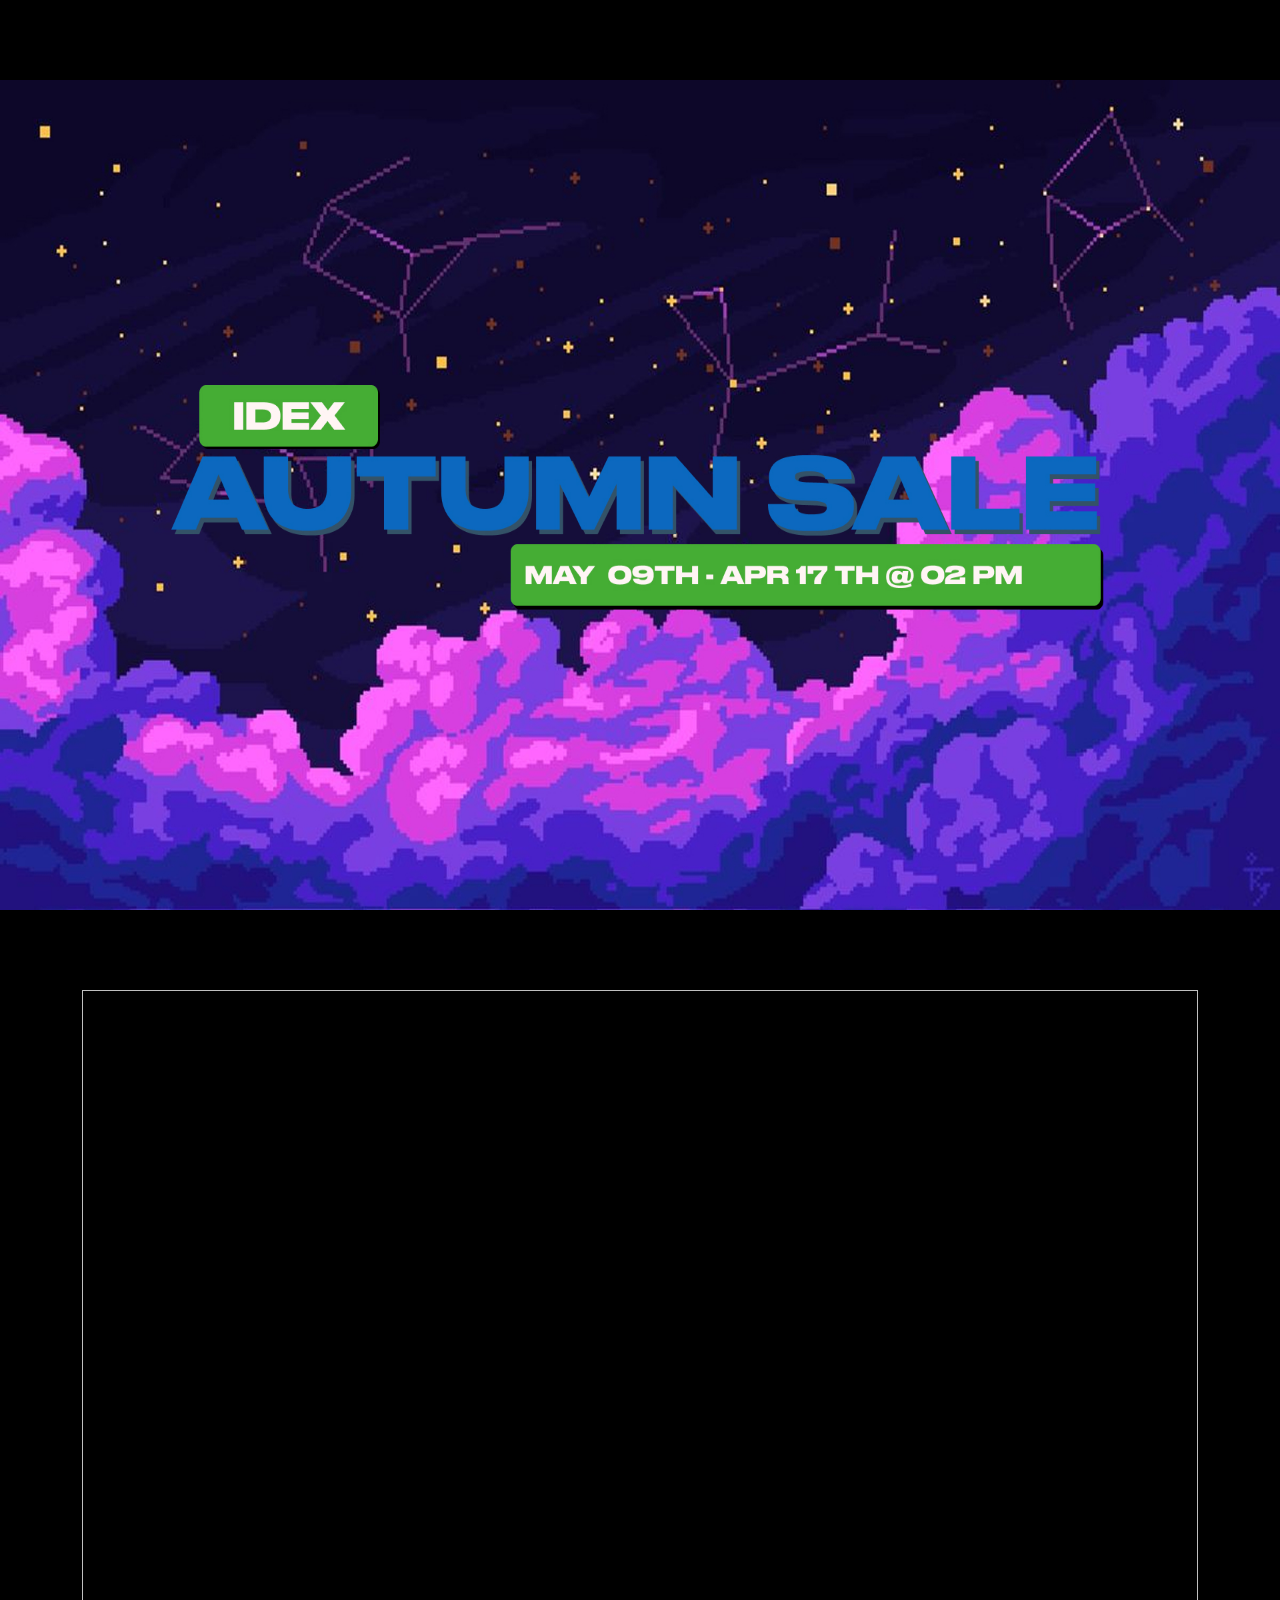
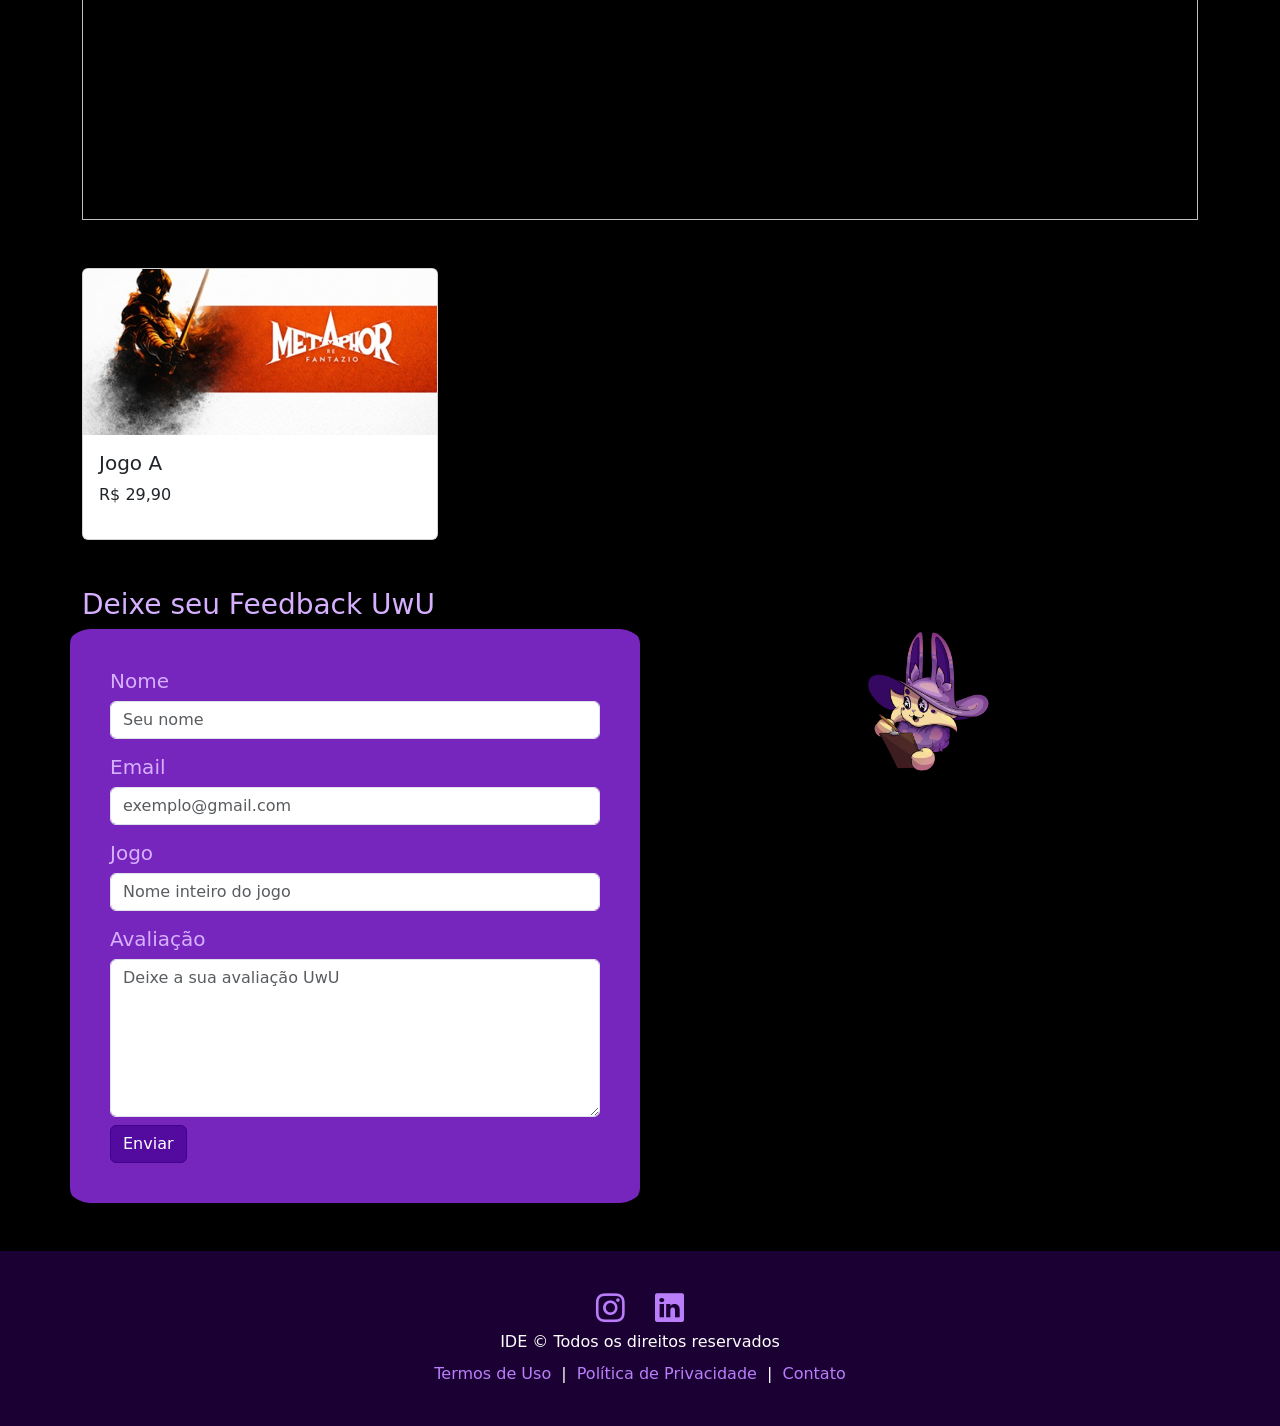
==== index.html @ d2bb7471 "Merge branch 'eduCarousel' into merge_sinistro" ====
<!DOCTYPE html>
<html lang="pt-br">
<head>
  <meta charset="UTF-8">
  <meta name="viewport" content="width=device-width, initial-scale=1">

  <title>IDEX - GRUPO 3 uWu</title>

  <!-- Bootstrap -->
  <link href="https://cdn.jsdelivr.net/npm/bootstrap@5.3.3/dist/css/bootstrap.min.css" rel="stylesheet">
  <link href="https://cdn.jsdelivr.net/npm/bootstrap-icons@1.11.3/font/bootstrap-icons.css" rel="stylesheet">


  <link rel="stylesheet" href="css/carousel.css">
  <link rel="stylesheet" href="css/neko.css">
  <link rel="stylesheet" href="css/footer.css">
  <link rel="stylesheet" href="css/form.css">
  <link rel="stylesheet" href="css/style.css">
  <link rel="stylesheet" href="css/navbar.css">
</head>

<body class="tema-roxo">

  <!-- ================= PROMO ================= -->
<section id="promo" class="text-center">
  <img id="promo-img" class="w-100">
</section>



<!-- ================= HEADER ================= -->
<div id="navbar"></div>

<!-- ================= PROMO ================= -->
<section id="promo" class="container mt-6">
  <div class="row align-items-center">
    <img id="promo-img" class="w-100">
  </div>
</section>

<!-- Edu: Eae povo que ta lendo o codigo, eu fiz essa parte do Carousel junto com o card que fica do ladinho OwO -->
 <!-- Pedo: Eae edu, mandei teu carousel pra outro componente, deus te abençoe -->
<!-- ================= CAROUSEL ================= -->
<div id="carousel-id"></div>

<!-- ================= LISTA DE JOGOS ================= -->
<section id="jogos" class="container mt-5">
  <div class="row" id="lista-jogos">

    <div class="col-md-4">
      <div class="card jogo-card">
        <img src="img/jogo1.jpg" class="card-img-top">
        <div class="card-body">
          <h5>Jogo A</h5>
          <p>R$ 29,90</p>
        </div>
      </div>
    </div>

  </div>
</section>



<section id="form" class="container mt-5">
  <div class="row align-items-center">
    
    <h3>Deixe seu Feedback UwU</h3>

    <!-- FORM -->
    <div class="col-md-6 form-bg">
      <form>
        <h5>Nome</h5>
        <input class="form-control mb-3" placeholder="Seu nome">
        <h5>Email</h5>
        <input class="form-control mb-3" placeholder="exemplo@gmail.com">
        <h5>Jogo</h5>
        <input class="form-control mb-3" placeholder="Nome inteiro do jogo">
        <h5>Avaliação</h5>
        <textarea class="form-control mb-2" rows="6" placeholder="Deixe a sua avaliação UwU"></textarea>
        <button type="button" class="btn btn-roxo">Enviar</button>
      </form>
    </div>

    <!-- ================= NEKO ================= -->
    <div class="col-md-6 text-center">
      <img src="img/neko.png" class="neko">
    </div>

  </div>
</section>


<!-- ================= Footer ================= -->
 
<footer class="footer mt-5">
  <div class="container text-center">

      <div class="social mt-3">
        <a href="https://www.instagram.com/ide_jr/" target="_blank">
          <i class="bi bi-instagram"></i>
        </a>

        <a href="https://www.linkedin.com/company/empresa-júnior-ide/" target="_blank">
          <i class="bi bi-linkedin"></i>
        </a>
  </div>


    <p class="mb-2">IDE © Todos os direitos reservados</p>
    
    <div class="links">
      <a href="#" data-bs-toggle="modal" data-bs-target="#modalTermos">Termos de Uso</a> |
      <a href="#" data-bs-toggle="modal" data-bs-target="#modalPrivacidade">Política de Privacidade</a> |
      <a href="#" data-bs-toggle="modal" data-bs-target="#modalContato">Contato</a>
    </div>
  </div>
</footer>


<!-- ================= Janela Termos de Uso ================= -->
<div class="modal fade" id="modalTermos" tabindex="-1">
  <div class="modal-dialog">
    <div class="modal-content">
      <div class="modal-header">
        <h5 class="modal-title">Termos de Uso</h5>
        <button type="button" class="btn-close" data-bs-dismiss="modal"></button>
      </div>
      <div class="modal-body">
         <p>Ao acessar e utilizar a plataforma IDEX, você concorda com os seguintes termos:</p>

         <ol>
            <li>Este site é um projeto acadêmico desenvolvido para o processo seletivo da empresa júnior IDE.</li>
            <li>Todo o conteúdo exibido é fictício e utilizado apenas para fins de demonstração.</li>
            <li>Nenhuma transação financeira real é realizada através desta plataforma.</li>
            <li>As imagens e marcas de jogos pertencem aos seus respectivos proprietários.</li>
            <li>O uso do site implica na aceitação integral destes termos.</li>
          </ol>
      </div>
    </div>
  </div>
</div>


<!-- ================= Janela Política de Privacidade ================= -->
<div class="modal fade" id="modalPrivacidade" tabindex="-1">
  <div class="modal-dialog">
    <div class="modal-content">
      <div class="modal-header">
        <h5 class="modal-title">Política de Privacidade</h5>
        <button type="button" class="btn-close" data-bs-dismiss="modal"></button>
      </div>
      <div class="modal-body">
        <p>A sua privacidade é importante para nós. Veja como tratamos seus dados:</p>

        <ul>
          <li><strong>Coleta de Dados:</strong> Nenhum dado pessoal é coletado ou armazenado por esta plataforma.</li>
          <li><strong>Terceiros:</strong> Não compartilhamos nenhuma informação com terceiros.</li>
        </ul>
        <p>Este site é apenas uma demonstração acadêmica sem funcionalidades reais de coleta de dados.</p>
      </div>
    </div>
  </div>
</div>


<!-- ================= Janela Contato ================= -->
<div class="modal fade" id="modalContato" tabindex="-1">
  <div class="modal-dialog">
    <div class="modal-content">
      <div class="modal-header">
        <h5 class="modal-title">Contato</h5>
        <button type="button" class="btn-close" data-bs-dismiss="modal"></button>
      </div>
      <div class="modal-body">
        <p>Precisa de ajuda? Entre em contato conosco:</p>

        <ul>
          <li><strong>E-mail:</strong> contato@idejr.com.br</li>
          <li><strong>Instagram:</strong> <a href="https://www.instagram.com/ide_jr/" target="_blank">@ide_jr</a></li>
          <li><strong>Linktree:</strong> <a href="https://linktr.ee/idejr" target="_blank">linktr.ee/idejr</a></li>
        </ul>

        <small>Este é um projeto do processo seletivo. Para dúvidas reais sobre a IDE, entre em contato pelas redes sociais acima.</small>
      </div>
    </div>
  </div>
</div>


<!-- Bootstrap JS -->
<script src="https://cdn.jsdelivr.net/npm/bootstrap@5.3.3/dist/js/bootstrap.bundle.min.js"></script>

<script src="js/carousel.js"></script>
<script src="js/navbar.js"></script>
<script src="js/script.js"></script>

</body>
</html>
---- css/carousel.css ----
/*Carousel*/
#carouselExample {
  width: 100%;
  max-width: 1200px;
  margin: auto;
  position: relative;
}

.carousel-item img {
  width: 100%;
  height: auto;
  min-height: 250px;
  max-height: 60vh;
  object-fit: contain;
}

.carousel-indicators [data-bs-target] {
  background-color: white;
  opacity: 1;
}

.carousel-indicators .active {
  background-color: purple;
}

.carousel-indicators {
  position: static;
  margin-top: 15px;
}


/*Card à direita*/

.info-jogo {

  background-image: url("../img/carousel/cardCarousel.png");
  background-size: cover;
  background-position: center;
  background-repeat: no-repeat;

  position: relative;

  height: 100%;
  display: flex;
  flex-direction: column;

  border-radius: 10px;
}

.row.align-items-center {
  align-items: stretch !important;
}

.row {
  align-items: stretch;
}

.preco-original {
  color: white;
  font-weight: bold;

  margin-top: 0;
}

.preco-final {
  color: black; 
  font-weight: bold;

  margin-bottom: 5px;
  margin-top: auto;
}

/* Quadrado do desconto*/
.desconto-badge {
  position: absolute;
  top: 30px;
  right: 0;

  transform: translate(30%, -50%); /* joga metade pra fora */

  background-image: url("../img/carousel/desconto.png");
  background-size: contain;
  background-position: center;
  background-repeat: no-repeat;

  width: clamp(80px, 12vw, 150px);
  height: auto;

  aspect-ratio: 2 / 1; /* ou ajuste conforme sua imagem */

  display: flex;
  align-items: center;
  justify-content: center;

  font-weight: bold;
  color: white;

}

.desconto-badge::after {
  content: "OFF";
  margin-left: 5px;
  font-size: 0.8em;
}   


/* Quadrados com as categorias no card */
.categoria-item {
  background-image: url("../img/carousel/categoriaCarousel.png");
  background-size: contain;
  background-position: center;
  background-repeat: no-repeat;
  
  width: clamp(120px, 10vw, 180px);
  
  color: black;
  font-weight: bold;
  font-size: clamp(0.7rem, 1vw, 1rem);

  min-height: 45px;

  padding: 10px 15px;
  border-radius: 10px;

  text-align: center;

}

#categorias {
  margin-top: auto;
  display: flex;
  flex-direction: column;
  gap: 2px; /* espaçamento vertical REAL */
}
---- css/neko.css ----
.neko {
  width: 500px;
  transition: filter 0.3s ease;

}

.neko:hover {
  filter: 
    drop-shadow(0 0 10px rgba(186, 126, 250, 0.9))
    drop-shadow(0 0 20px rgba(186, 126, 250, 0.7))
    drop-shadow(0 0 35px rgba(138, 43, 226, 0.5));
}
---- css/footer.css ----
/* ================= FOOTER ================= */
.footer {
  background-color: #1a0033; /* roxo escuro */
  color: #fff;
  padding: 20px 0 40px;
}

.footer a {
  color: rgb(186, 126, 250);
  text-decoration: none;
  margin: 0 5px;
}

.footer a:hover {
  text-decoration: underline;
  color: #fff;
}


.footer .social a {
  color: rgb(186, 126, 250);
  font-size: 1.8rem;
  margin: 0 10px;
  transition: all 0.3s ease;

  text-decoration: none;
}

.footer .social a:hover {
  color: #fff;
  transform: scale(1.2);
  text-shadow: 0 0 10px rgba(186, 126, 250, 0.8);

}


/* ================= FOOTER ================= */

.modal-content {
  background-color: #9523ff; /* roxo escuro */
  color: #fff;
  border-radius: 15px;
}
---- css/form.css ----
/* Botao do forms */
.btn-roxo {
  background-color: rgb(82, 11, 158);
  border-color: rgb(67, 0, 138);
  color: #fff;
}

.btn-roxo:hover {
  background-color: rgb(70, 21, 126);
  border-color: rgb(70, 21, 126);
}
/* Botao do forms */


.form-bg {
  background-image: url("../img/forms.png");
  background-size: cover;        /* cobre toda a área */
  background-position: center;   /* centraliza */
  background-repeat: no-repeat;

  padding: 40px; /* espaço interno pra não colar */
  border-radius: 15px; /* opcional, fica bonito */
}
---- css/style.css ----
body.tema-roxo {
  background-color: #000000;
  color:  rgb(214, 176, 255);
}

body.tema-preto {
  background-color: rgb(83, 23, 148);
  color: #000000;
}

/* Hover nos jogos */
.jogo-card {
  transition: transform 0.3s;
}

.jogo-card:hover {
  transform: scale(1.05);
}

/* Neko */
.neko {
  width: 150px;
  transition: all 0.3s;
}

.neko:hover {
  transform: scale(1.3);
  filter: brightness(1.2);
}
.logo {
  height: 120px; /* maior que a navbar */
  width: auto;
}

.nav-img {
  height: 40px;
  cursor: pointer;
  transition: transform 0.2s;
}

.nav-img:hover {
  transform: scale(1.1);
}

.navbar-nav .nav-item {
  margin: 0 15px;
}

section {
  margin-top: 80px;
}

.navbar {
  height: 80px;
  overflow: hidden;
}

.navbar-nav .nav-link {
  transition: all 0.2s ease;
  font-size: 1.3rem;
  font-weight: 500;
}

.navbar-nav .nav-link:hover {
  color: rgb(186, 126, 250) !important; 
  text-decoration: underline;
}

#promo-img {
  height: clamp(400px, 100vh, 830px);
}
---- css/navbar.css ----
/* Navbar */
.logo {
  width: auto;
  transition: transform 0.2s;
}
.logo-container {
  position: relative;
  display: inline-block;
  overflow: visible;
}

.logo_01 {
  height: clamp(0px, 14vw, 107px);
  position: absolute;
  top: 0px;
  left: 0px;
}

.logo_02 {
  height: clamp(0px, 14vw, 107px);
  display: block;
  position: relative;
  top:-5px;
  left:70px;
  width: 100%;
  transition: transform 0.6s ease;
}
.logo_02.girando {
  transform: rotate(360deg);
  display: block;
}

.logo:hover {
  transform: scale(1.1) rotate(4deg);
}

.profile-container {
  position: relative;
  display: inline-block;
}

.moldura {
  display: block;
  width: 110px;
}

.prof-picture {
  position: absolute;
  top: 50%;
  left: 50%;
  transform: translate(-50%, -50%);
  width: 100px;
}

.nav-icon {
  height: 40px;
  cursor: pointer;
  transition: transform 0.2s;
}

.nav-icon:hover {
  transform: scale(1.25);
}

body.tema-roxo #botao-tema {
  transform: rotate(120deg);
}

#botao-carrinho:hover {
  filter: brightness(0) saturate(100%) invert(40%) sepia(90%) saturate(700%) hue-rotate(180deg);
}
#botao-favoritos:hover {
  filter: brightness(100) saturate(100%) invert(40%) sepia(60%) saturate(700%) hue-rotate(-30deg);
}
#botao-tema{
  height: 40px;
  cursor: pointer;
  transition: transform 0.2s;
}
#botao-tema:hover {
  filter: brightness(0) saturate(100%) invert(85%) sepia(60%) saturate(500%) hue-rotate(10deg);
}



section {
  margin-top: 80px;
}

.navbar {
  height: clamp(100px, 15vw, 140px);
  overflow: hidden;
}
.navbar-nav{
  justify-content: space-around;
  width: 40%;
}

.navbar-nav .nav-item {
  margin: 5px;
}

.navbar-darkTheme {
  background-color: #171a21;
}

.navbar-nav .nav-link {
  transition: all 0.2s ease;
  font-size: 1.2rem;
  line-height: 1.5;
  font-weight: 550;
  color: aliceblue;
}

.navbar-nav .nav-link {
  position: relative;
  color: white;
  transition: color 0.3s ease;
}

/* Isso aqui ficou fera, viu*/

/* criando uma barra roxa de width 0 embaixo do txt */
.navbar-nav .nav-link::after {
  content: "";
  position: absolute;
  left: 0px;
  bottom: -4px;
  width: 0%;
  height: 2px;
  background: rgb(119,38,189);
  transition: width 0.3s ease;
}
/* expandindo a barra pra 100% tamanho do texto */
.navbar-nav .nav-link:hover::after {
  width: 100%;
}

.navbar-nav .nav-link:hover {
  color: rgb(119,38,189);
}
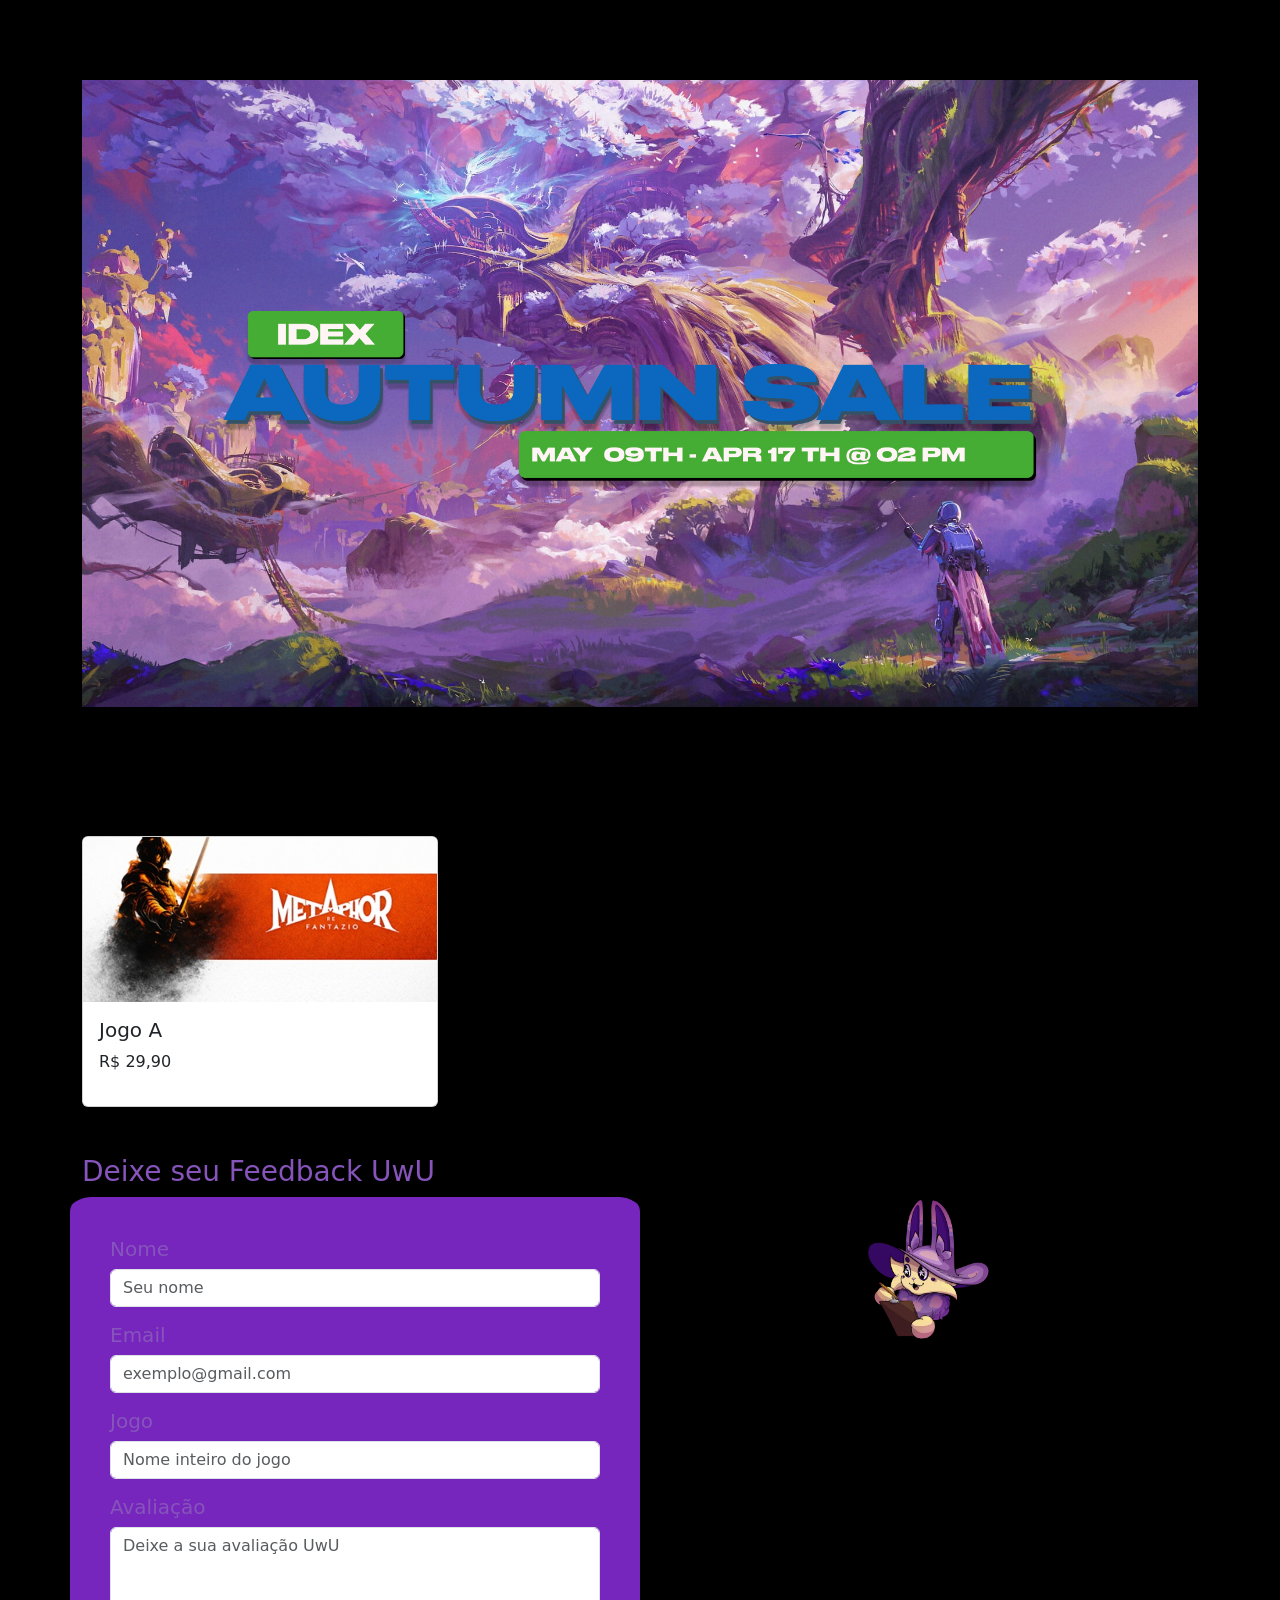
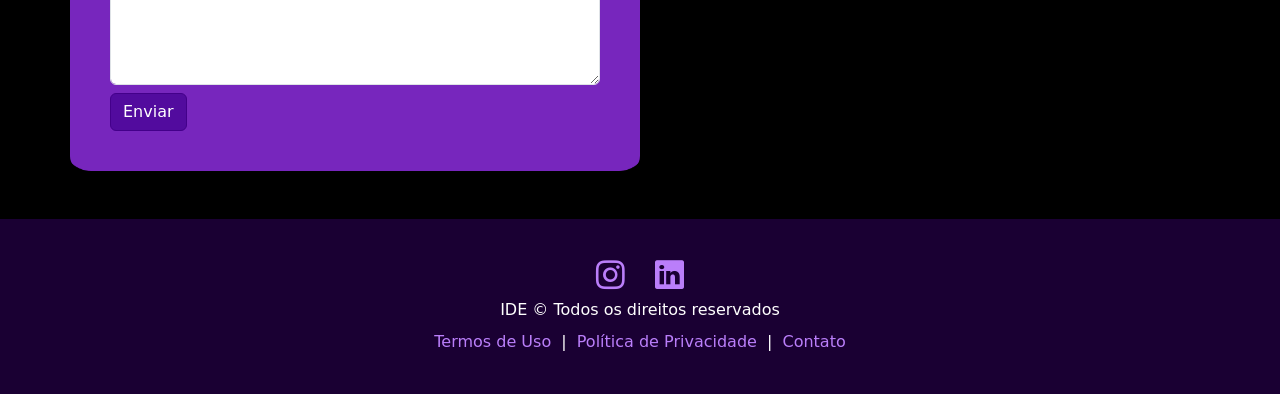
==== commit 3037e6c2: "Update index.html" ====
--- a/index.html
+++ b/index.html
@@ -21,9 +21,11 @@
 
 <body class="tema-roxo">
 
-  <!-- ================= PROMO ================= -->
-<section id="promo" class="text-center">
-  <img id="promo-img" class="w-100">
+<!-- ================= PROMO ================= -->
+<section id="promo" class="container mt-6">
+  <div class="row align-items-center">
+    <img id="promo-img" class="w-100">
+  </div>
 </section>
 
 
--- a/css/style.css
+++ b/css/style.css
@@ -1,6 +1,6 @@
 body.tema-roxo {
   background-color: #000000;
-  color:  rgb(214, 176, 255);
+  color:  rgb(134, 84, 187);
 }
 
 body.tema-preto {
@@ -26,46 +26,4 @@
 .neko:hover {
   transform: scale(1.3);
   filter: brightness(1.2);
-}
-.logo {
-  height: 120px; /* maior que a navbar */
-  width: auto;
-}
-
-.nav-img {
-  height: 40px;
-  cursor: pointer;
-  transition: transform 0.2s;
-}
-
-.nav-img:hover {
-  transform: scale(1.1);
-}
-
-.navbar-nav .nav-item {
-  margin: 0 15px;
-}
-
-section {
-  margin-top: 80px;
-}
-
-.navbar {
-  height: 80px;
-  overflow: hidden;
-}
-
-.navbar-nav .nav-link {
-  transition: all 0.2s ease;
-  font-size: 1.3rem;
-  font-weight: 500;
-}
-
-.navbar-nav .nav-link:hover {
-  color: rgb(186, 126, 250) !important; 
-  text-decoration: underline;
-}
-
-#promo-img {
-  height: clamp(400px, 100vh, 830px);
 }
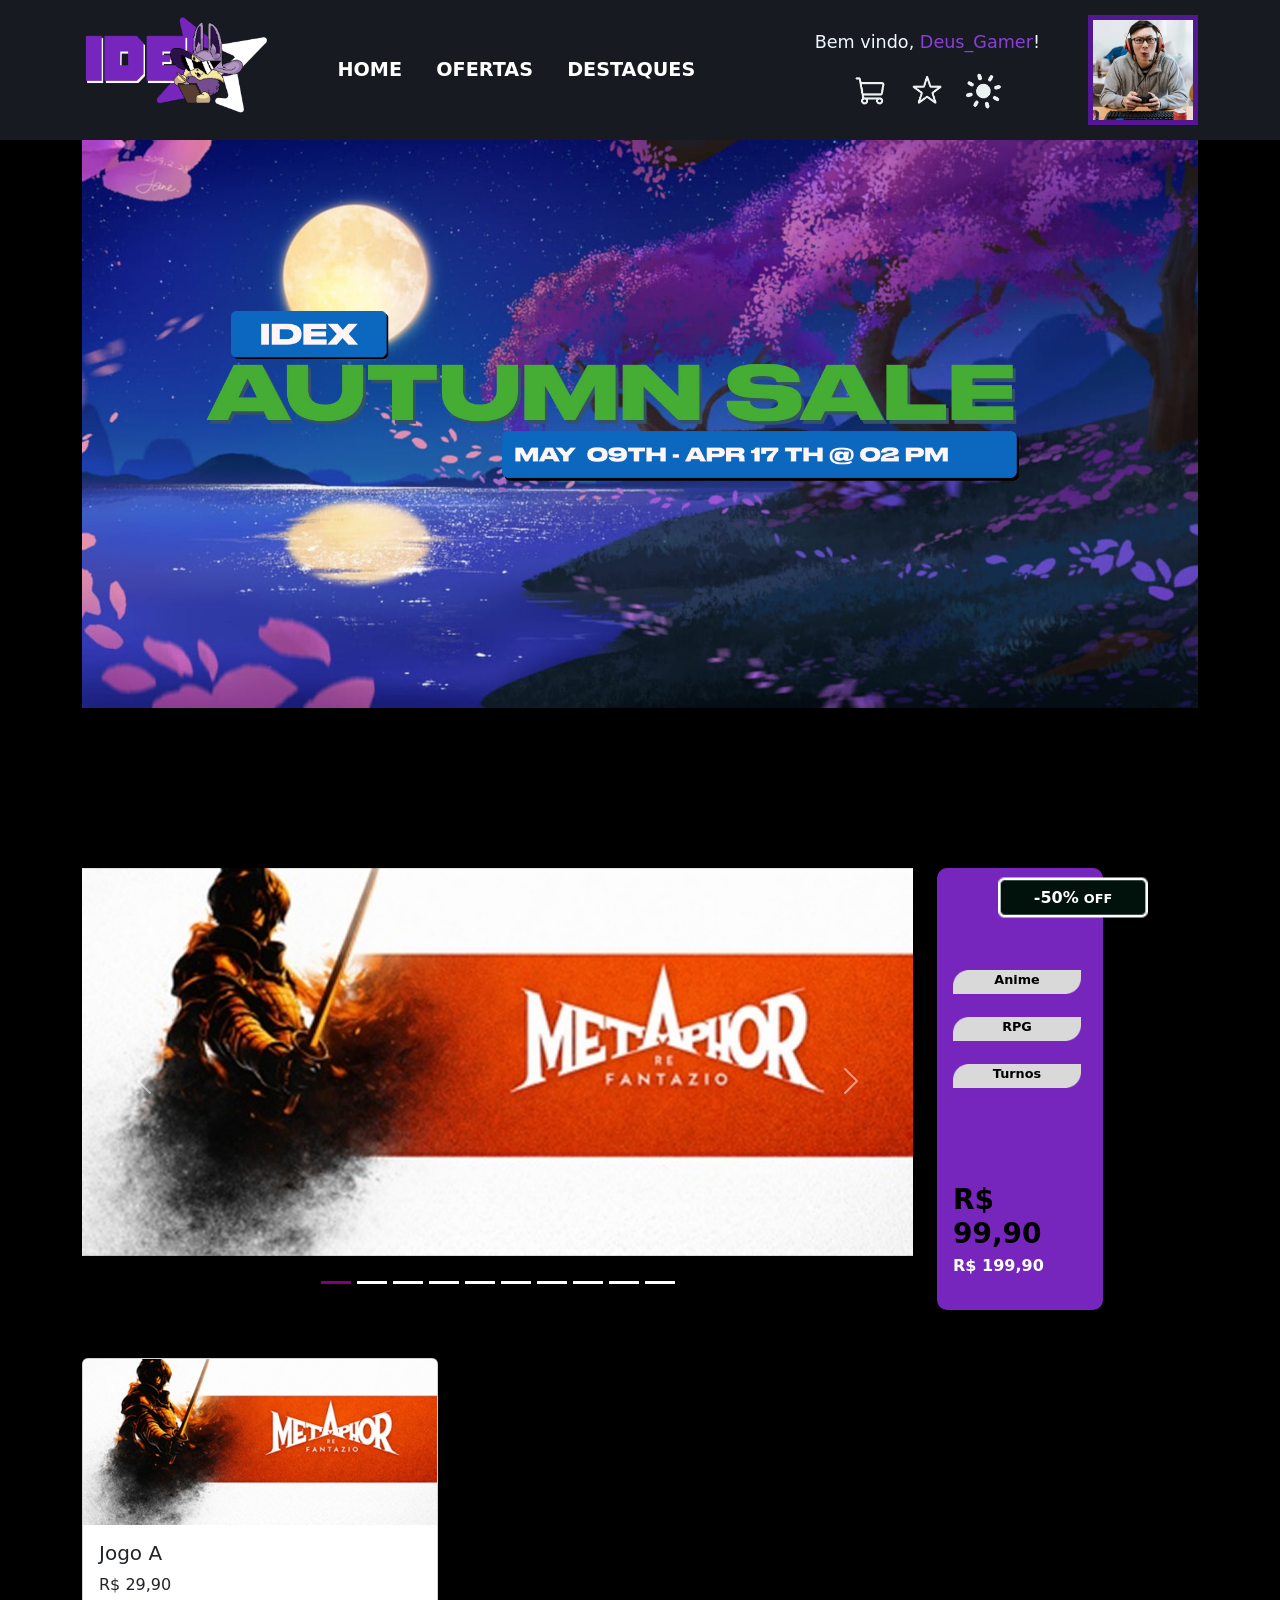
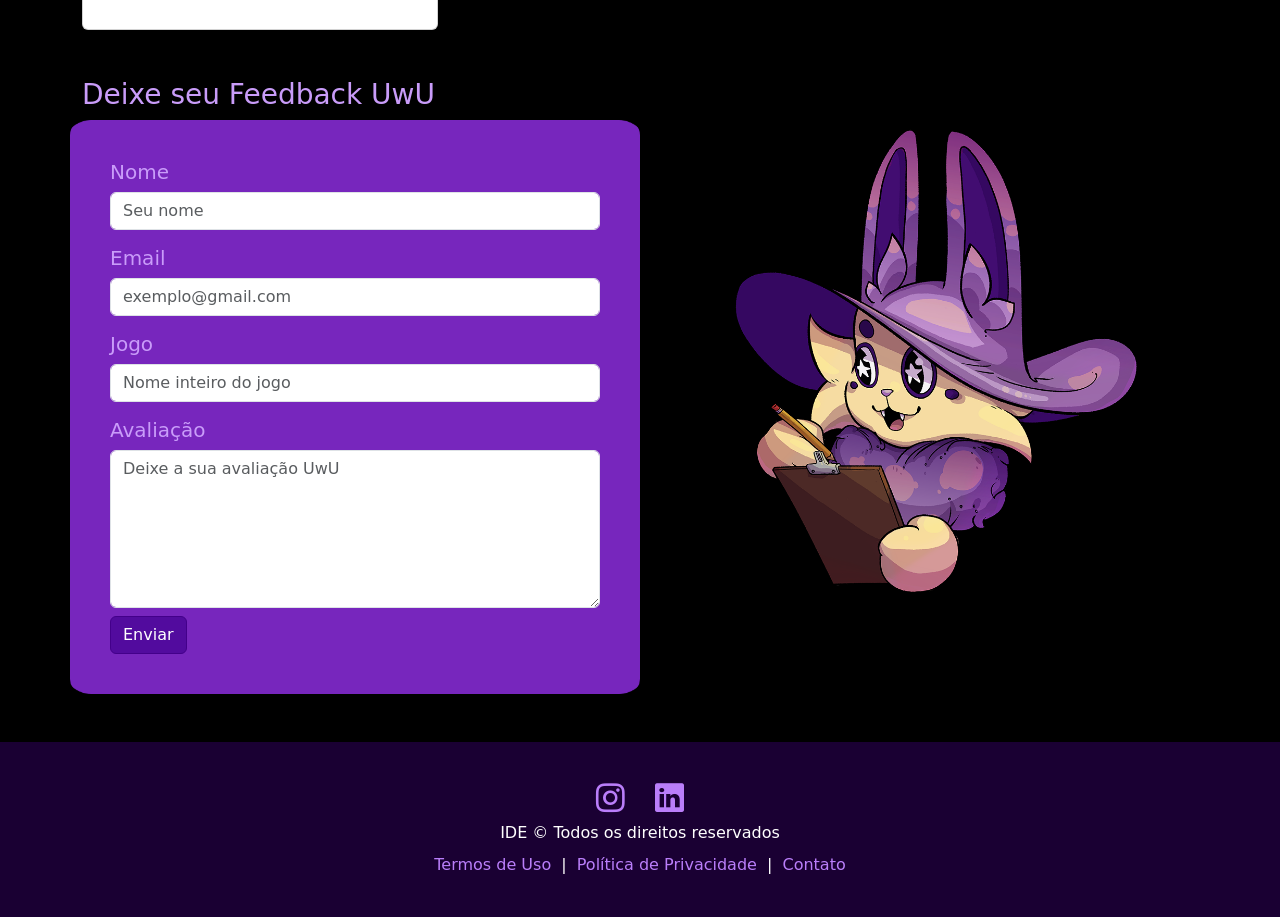
==== commit aaf70216: "Modularizations" ====
--- a/index.html
+++ b/index.html
@@ -27,7 +27,6 @@
     <img id="promo-img" class="w-100">
   </div>
 </section>
-
 
 
 <!-- ================= HEADER ================= -->
@@ -63,131 +62,16 @@
 </section>
 
 
-
-<section id="form" class="container mt-5">
-  <div class="row align-items-center">
-    
-    <h3>Deixe seu Feedback UwU</h3>
-
-    <!-- FORM -->
-    <div class="col-md-6 form-bg">
-      <form>
-        <h5>Nome</h5>
-        <input class="form-control mb-3" placeholder="Seu nome">
-        <h5>Email</h5>
-        <input class="form-control mb-3" placeholder="exemplo@gmail.com">
-        <h5>Jogo</h5>
-        <input class="form-control mb-3" placeholder="Nome inteiro do jogo">
-        <h5>Avaliação</h5>
-        <textarea class="form-control mb-2" rows="6" placeholder="Deixe a sua avaliação UwU"></textarea>
-        <button type="button" class="btn btn-roxo">Enviar</button>
-      </form>
-    </div>
-
-    <!-- ================= NEKO ================= -->
-    <div class="col-md-6 text-center">
-      <img src="img/neko.png" class="neko">
-    </div>
-
-  </div>
-</section>
+<!-- ================= Form ================= -->
+<div id="form-id"></div>
 
 
 <!-- ================= Footer ================= -->
- 
-<footer class="footer mt-5">
-  <div class="container text-center">
-
-      <div class="social mt-3">
-        <a href="https://www.instagram.com/ide_jr/" target="_blank">
-          <i class="bi bi-instagram"></i>
-        </a>
-
-        <a href="https://www.linkedin.com/company/empresa-júnior-ide/" target="_blank">
-          <i class="bi bi-linkedin"></i>
-        </a>
-  </div>
+ <div id="footer-id"></div>
 
 
-    <p class="mb-2">IDE © Todos os direitos reservados</p>
-    
-    <div class="links">
-      <a href="#" data-bs-toggle="modal" data-bs-target="#modalTermos">Termos de Uso</a> |
-      <a href="#" data-bs-toggle="modal" data-bs-target="#modalPrivacidade">Política de Privacidade</a> |
-      <a href="#" data-bs-toggle="modal" data-bs-target="#modalContato">Contato</a>
-    </div>
-  </div>
-</footer>
-
-
-<!-- ================= Janela Termos de Uso ================= -->
-<div class="modal fade" id="modalTermos" tabindex="-1">
-  <div class="modal-dialog">
-    <div class="modal-content">
-      <div class="modal-header">
-        <h5 class="modal-title">Termos de Uso</h5>
-        <button type="button" class="btn-close" data-bs-dismiss="modal"></button>
-      </div>
-      <div class="modal-body">
-         <p>Ao acessar e utilizar a plataforma IDEX, você concorda com os seguintes termos:</p>
-
-         <ol>
-            <li>Este site é um projeto acadêmico desenvolvido para o processo seletivo da empresa júnior IDE.</li>
-            <li>Todo o conteúdo exibido é fictício e utilizado apenas para fins de demonstração.</li>
-            <li>Nenhuma transação financeira real é realizada através desta plataforma.</li>
-            <li>As imagens e marcas de jogos pertencem aos seus respectivos proprietários.</li>
-            <li>O uso do site implica na aceitação integral destes termos.</li>
-          </ol>
-      </div>
-    </div>
-  </div>
-</div>
-
-
-<!-- ================= Janela Política de Privacidade ================= -->
-<div class="modal fade" id="modalPrivacidade" tabindex="-1">
-  <div class="modal-dialog">
-    <div class="modal-content">
-      <div class="modal-header">
-        <h5 class="modal-title">Política de Privacidade</h5>
-        <button type="button" class="btn-close" data-bs-dismiss="modal"></button>
-      </div>
-      <div class="modal-body">
-        <p>A sua privacidade é importante para nós. Veja como tratamos seus dados:</p>
-
-        <ul>
-          <li><strong>Coleta de Dados:</strong> Nenhum dado pessoal é coletado ou armazenado por esta plataforma.</li>
-          <li><strong>Terceiros:</strong> Não compartilhamos nenhuma informação com terceiros.</li>
-        </ul>
-        <p>Este site é apenas uma demonstração acadêmica sem funcionalidades reais de coleta de dados.</p>
-      </div>
-    </div>
-  </div>
-</div>
-
-
-<!-- ================= Janela Contato ================= -->
-<div class="modal fade" id="modalContato" tabindex="-1">
-  <div class="modal-dialog">
-    <div class="modal-content">
-      <div class="modal-header">
-        <h5 class="modal-title">Contato</h5>
-        <button type="button" class="btn-close" data-bs-dismiss="modal"></button>
-      </div>
-      <div class="modal-body">
-        <p>Precisa de ajuda? Entre em contato conosco:</p>
-
-        <ul>
-          <li><strong>E-mail:</strong> contato@idejr.com.br</li>
-          <li><strong>Instagram:</strong> <a href="https://www.instagram.com/ide_jr/" target="_blank">@ide_jr</a></li>
-          <li><strong>Linktree:</strong> <a href="https://linktr.ee/idejr" target="_blank">linktr.ee/idejr</a></li>
-        </ul>
-
-        <small>Este é um projeto do processo seletivo. Para dúvidas reais sobre a IDE, entre em contato pelas redes sociais acima.</small>
-      </div>
-    </div>
-  </div>
-</div>
+ <!-- ================= Janelas ================= -->
+ <div id="janelas-id"></div>
 
 
 <!-- Bootstrap JS -->
--- a/css/style.css
+++ b/css/style.css
@@ -1,11 +1,11 @@
 body.tema-roxo {
   background-color: #000000;
-  color:  rgb(134, 84, 187);
+  color:  rgb(201, 156, 249);
 }
 
 body.tema-preto {
   background-color: rgb(83, 23, 148);
-  color: #000000;
+  color: antiquewhite;
 }
 
 /* Hover nos jogos */
@@ -15,15 +15,4 @@
 
 .jogo-card:hover {
   transform: scale(1.05);
-}
-
-/* Neko */
-.neko {
-  width: 150px;
-  transition: all 0.3s;
-}
-
-.neko:hover {
-  transform: scale(1.3);
-  filter: brightness(1.2);
 }
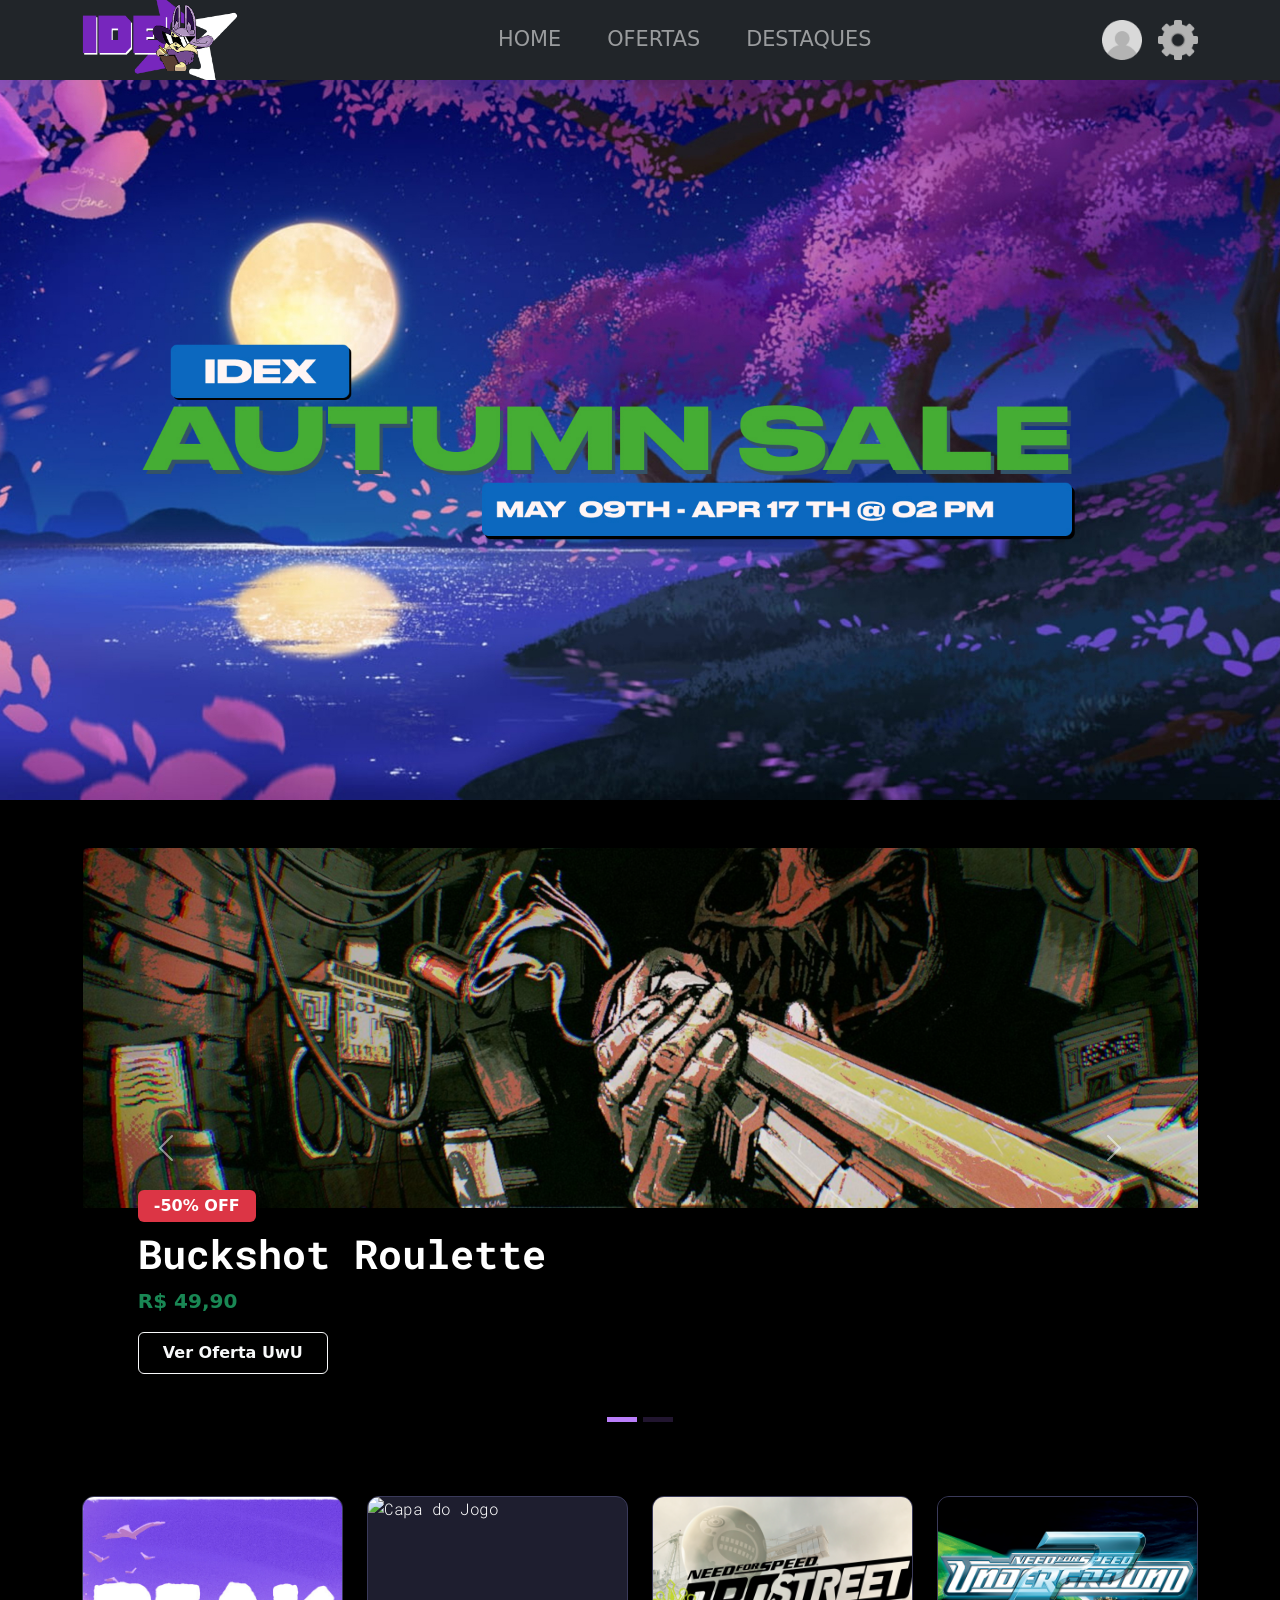
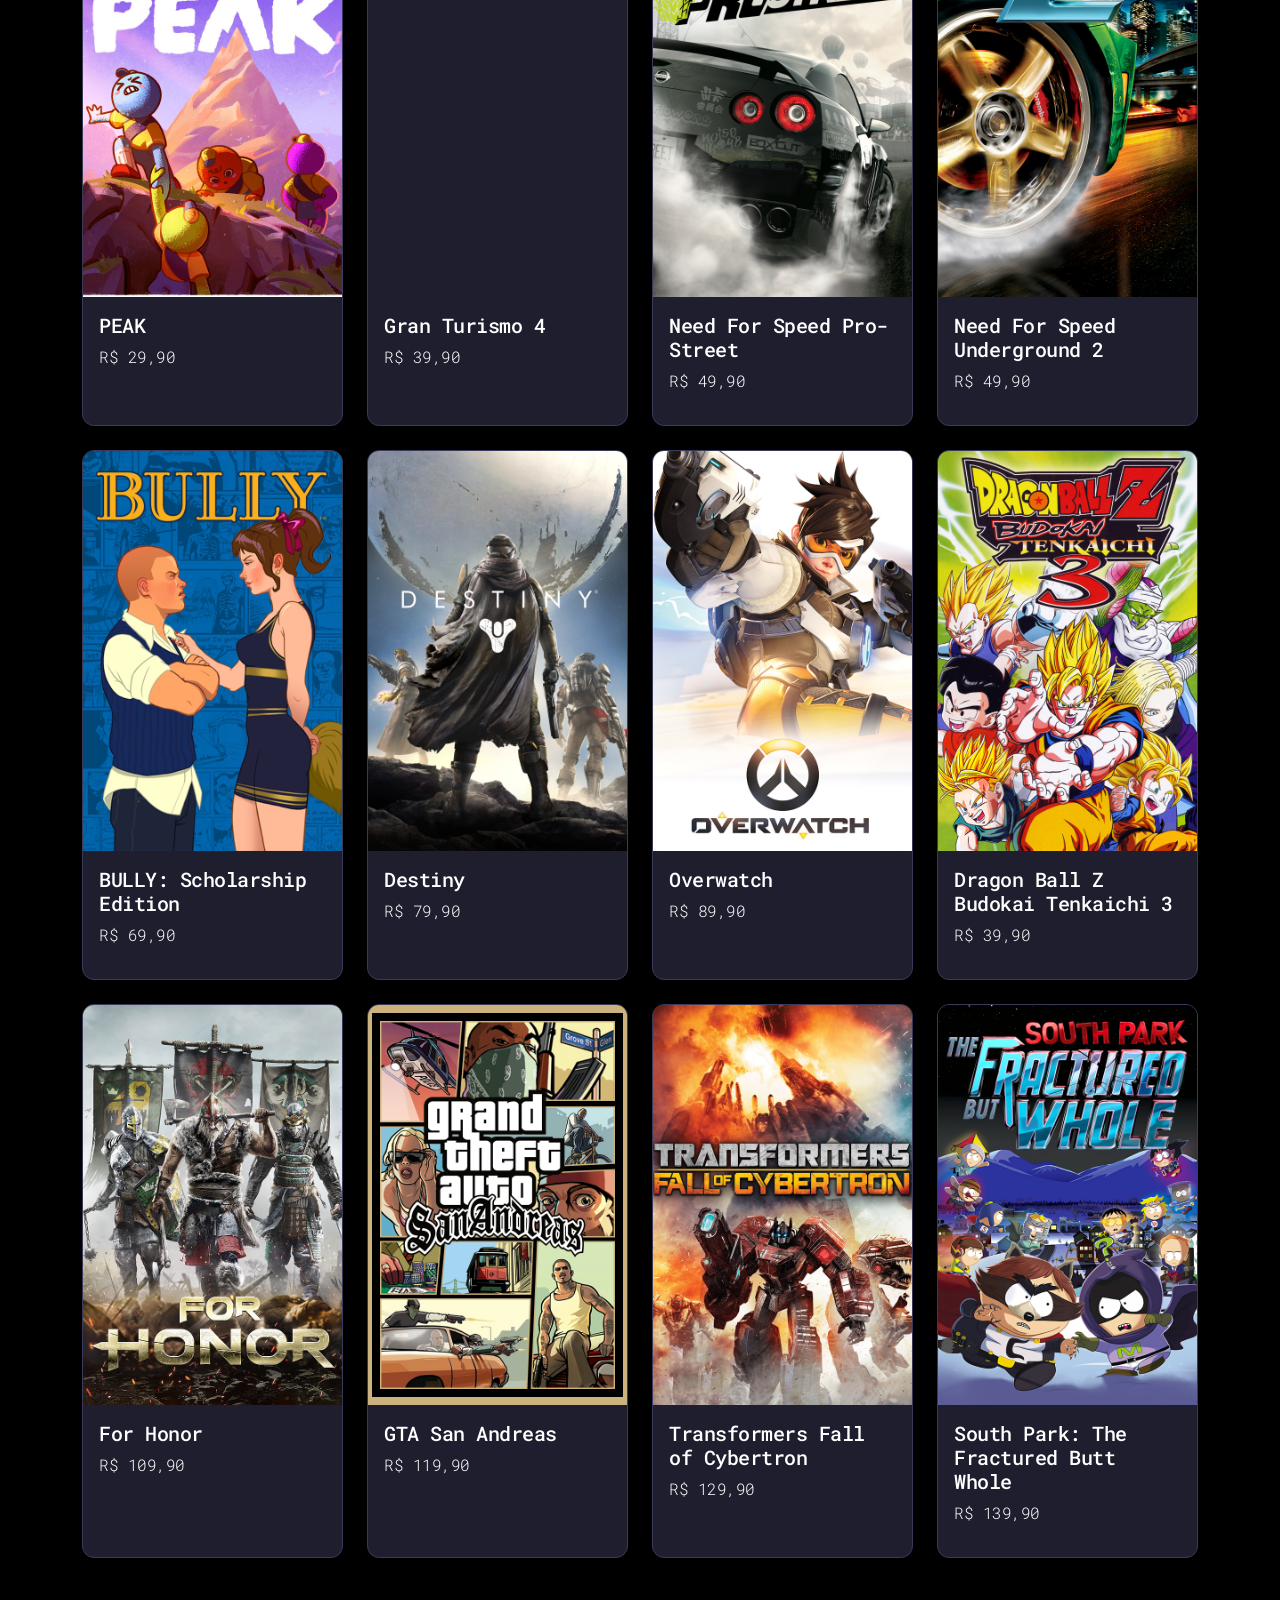
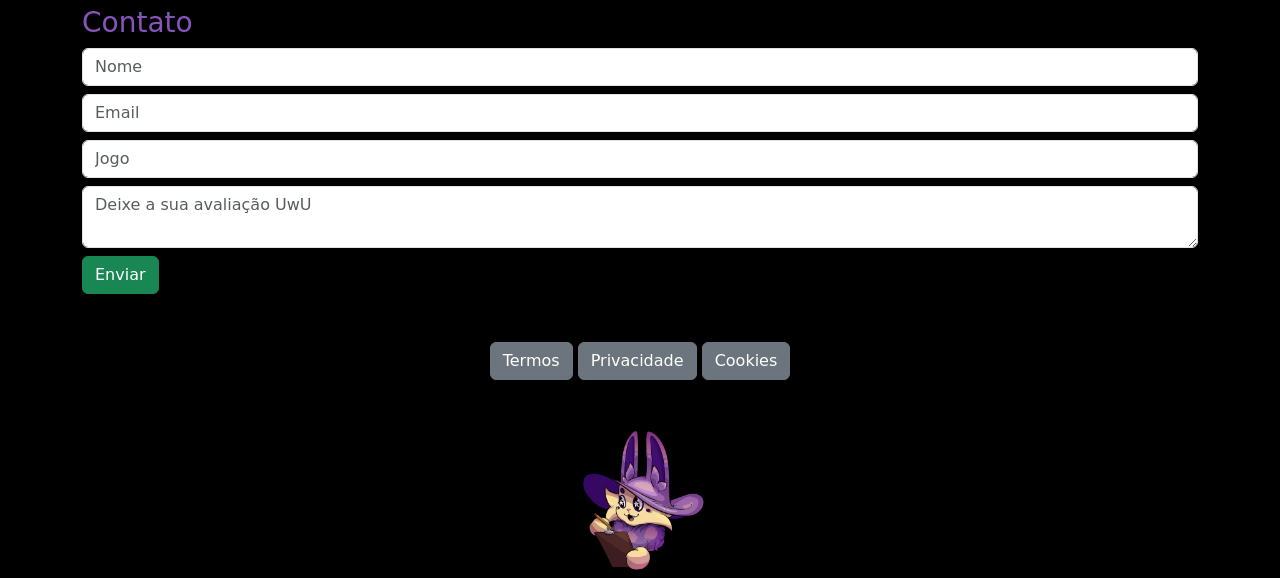
==== commit deba038f: "Mudança no Grid e Carrossel Agora vai? Mudança no GRID e Carrossel" ====
--- a/index.html
+++ b/index.html
@@ -4,81 +4,280 @@
   <meta charset="UTF-8">
   <meta name="viewport" content="width=device-width, initial-scale=1">
 
-  <title>IDEX - GRUPO 3 uWu</title>
+  <title>IDE - GRUPO 3 uWu</title>
 
   <!-- Bootstrap -->
   <link href="https://cdn.jsdelivr.net/npm/bootstrap@5.3.3/dist/css/bootstrap.min.css" rel="stylesheet">
-  <link href="https://cdn.jsdelivr.net/npm/bootstrap-icons@1.11.3/font/bootstrap-icons.css" rel="stylesheet">
-
-
-  <link rel="stylesheet" href="css/carousel.css">
-  <link rel="stylesheet" href="css/neko.css">
-  <link rel="stylesheet" href="css/footer.css">
-  <link rel="stylesheet" href="css/form.css">
+
   <link rel="stylesheet" href="css/style.css">
-  <link rel="stylesheet" href="css/navbar.css">
 </head>
 
+<!--FONTE-->
+
+<link rel="preconnect" href="https://fonts.googleapis.com">
+<link rel="preconnect" href="https://fonts.gstatic.com" crossorigin>
+<link href="https://fonts.googleapis.com/css2?family=Roboto+Mono:ital,wght@0,100..700;1,100..700&display=swap" rel="stylesheet">
+
+
+
 <body class="tema-roxo">
 
+<!-- ================= HEADER ================= -->
+<nav class="navbar navbar-expand-lg navbar-dark bg-dark fixed-top">
+  <div class="container">
+    <a class="navbar-brand" href="#">
+  <img src="img/ide.png" alt="Logo" class="logo">
+</a>
+
+    <button class="navbar-toggler" data-bs-toggle="collapse" data-bs-target="#menu">
+      <span class="navbar-toggler-icon"></span>
+    </button>
+
+    <div class="collapse navbar-collapse" id="menu">
+
+  <ul class="navbar-nav mx-auto">
+    <li class="nav-item"><a class="nav-link" href="#promo">HOME</a></li>
+    <li class="nav-item"><a class="nav-link" href="#carousel">OFERTAS</a></li>
+    <li class="nav-item"><a class="nav-link" href="#jogos">DESTAQUES</a></li>
+  </ul>
+
+  <div class="d-flex align-items-center">
+    <img src="img/login.png" class="nav-img me-3">  
+    <img src="img/tema.png" class="nav-img" onclick="trocarTema()">
+  </div>
+
+    </div>
+  </div>
+</nav>
+
+<div style="margin-top:80px;"></div>
+
 <!-- ================= PROMO ================= -->
-<section id="promo" class="container mt-6">
-  <div class="row align-items-center">
-    <img id="promo-img" class="w-100">
-  </div>
-</section>
-
-
-<!-- ================= HEADER ================= -->
-<div id="navbar"></div>
-
-<!-- ================= PROMO ================= -->
-<section id="promo" class="container mt-6">
-  <div class="row align-items-center">
-    <img id="promo-img" class="w-100">
-  </div>
-</section>
-
-<!-- Edu: Eae povo que ta lendo o codigo, eu fiz essa parte do Carousel junto com o card que fica do ladinho OwO -->
- <!-- Pedo: Eae edu, mandei teu carousel pra outro componente, deus te abençoe -->
+<section id="promo" class="text-center">
+  <img id="promo-img" class="w-100">
+</section>
+
 <!-- ================= CAROUSEL ================= -->
-<div id="carousel-id"></div>
+<section id="carousel" class="container mt-5">
+  <div id="carouselExample" class="carousel slide carousel-fade shadow-lg rounded overflow-hidden" data-bs-ride="carousel" data-bs-interval="4000">
+    
+    <div class="carousel-indicators">
+      <button type="button" data-bs-target="#carouselExample" data-bs-slide-to="0" class="active" aria-current="true" aria-label="Slide 1"></button>
+      <button type="button" data-bs-target="#carouselExample" data-bs-slide-to="1" aria-label="Slide 2"></button>
+    </div>
+
+    <div class="carousel-inner">
+
+      <div class="carousel-item active">
+        <img src="img/jogos/buckshotheroe.png" class="d-block w-100 img-carrossel" alt="Buckshot">
+        
+        <div class="overlay-carrossel"></div> <div class="carousel-caption d-flex flex-column align-items-start text-start mb-4">
+          <span class="badge bg-danger mb-2 px-3 py-2 fs-6">-50% OFF</span>
+          <h2 class="titulo-carrossel">Buckshot Roulette</h2>
+          <p class="fs-5 mb-3"><strong class="text-success">R$ 49,90</strong></p>
+          <a href="#" class="btn btn-outline-light px-4 py-2 fw-bold">Ver Oferta UwU</a>
+        </div>
+      </div>
+
+      <div class="carousel-item">
+        <img src="img/jogos/starwarsbattlefrontheroe.png" class="d-block w-100 img-carrossel" alt="Star Wars Battlefront">
+        
+        <div class="overlay-carrossel"></div> <div class="carousel-caption d-flex flex-column align-items-start text-start mb-4">
+          <span class="badge bg-warning text-dark mb-2 px-3 py-2 fs-6">DESTAQUE</span>
+          <h2 class="titulo-carrossel">Star Wars Battlefront</h2>
+          <p class="fs-5 mb-3"><strong class="text-success">R$ 199,90</strong></p>
+          <a href="#" class="btn btn-outline-light px-4 py-2 fw-bold">Garantir Cópia</a>
+        </div>
+      </div>
+
+    </div>
+
+    <button class="carousel-control-prev" data-bs-target="#carouselExample" data-bs-slide="prev">
+      <span class="carousel-control-prev-icon" aria-hidden="true"></span>
+      <span class="visually-hidden">Anterior</span>
+    </button>
+    <button class="carousel-control-next" data-bs-target="#carouselExample" data-bs-slide="next">
+      <span class="carousel-control-next-icon" aria-hidden="true"></span>
+      <span class="visually-hidden">Próximo</span>
+    </button>
+  </div>
+</section>
 
 <!-- ================= LISTA DE JOGOS ================= -->
 <section id="jogos" class="container mt-5">
-  <div class="row" id="lista-jogos">
-
-    <div class="col-md-4">
-      <div class="card jogo-card">
-        <img src="img/jogo1.jpg" class="card-img-top">
-        <div class="card-body">
-          <h5>Jogo A</h5>
+  <div class="row g-4" id="lista-jogos">
+
+    <div class="col-12 col-sm-6 col-lg-3">
+      <div class="card jogo-card h-100">
+        <img src="img/jogos/PEAK.png" class="card-img-top" alt="Capa do Jogo">
+        <div class="card-body">
+          <h5>PEAK</h5>
           <p>R$ 29,90</p>
         </div>
       </div>
     </div>
 
-  </div>
-</section>
-
-
-<!-- ================= Form ================= -->
-<div id="form-id"></div>
-
-
-<!-- ================= Footer ================= -->
- <div id="footer-id"></div>
-
-
- <!-- ================= Janelas ================= -->
- <div id="janelas-id"></div>
-
+
+
+    <div class="col-12 col-sm-6 col-lg-3">
+      <div class="card jogo-card h-100">
+        <img src="img/jogos/GranTurismo4.png" class="card-img-top" alt="Capa do Jogo">
+        <div class="card-body">
+          <h5>Gran Turismo 4</h5>
+          <p>R$ 39,90</p>
+        </div>
+      </div>
+    </div>
+
+
+
+    <div class="col-12 col-sm-6 col-lg-3">
+      <div class="card jogo-card h-100">
+        <img src="img/jogos/needforspeedprostreet.png" class="card-img-top" alt="Capa do Jogo">
+        <div class="card-body">
+          <h5>Need For Speed Pro-Street</h5>
+          <p>R$ 49,90</p>
+        </div>
+      </div>
+    </div>
+
+
+
+    <div class="col-12 col-sm-6 col-lg-3">
+      <div class="card jogo-card h-100">
+        <img src="img/jogos/needforspeedunderground2.png" class="card-img-top" alt="Capa do Jogo">
+        <div class="card-body">
+          <h5>Need For Speed Underground 2</h5>
+          <p>R$ 49,90</p>
+        </div>
+      </div>
+    </div>
+
+
+
+    <div class="col-12 col-sm-6 col-lg-3">
+      <div class="card jogo-card h-100">
+        <img src="img/jogos/bully.png" class="card-img-top" alt="Capa do Jogo">
+        <div class="card-body">
+          <h5>BULLY: Scholarship Edition</h5>
+          <p>R$ 69,90</p>
+        </div>
+      </div>
+    </div>
+
+
+
+    <div class="col-12 col-sm-6 col-lg-3">
+      <div class="card jogo-card h-100">
+        <img src="img/jogos/destiny.png" class="card-img-top" alt="Capa do Jogo">
+        <div class="card-body">
+          <h5>Destiny</h5>
+          <p>R$ 79,90</p>
+        </div>
+      </div>
+    </div>
+
+
+
+    <div class="col-12 col-sm-6 col-lg-3">
+      <div class="card jogo-card h-100">
+        <img src="img/jogos/Overwatch.png" class="card-img-top" alt="Capa do Jogo">
+        <div class="card-body">
+          <h5>Overwatch</h5>
+          <p>R$ 89,90</p>
+        </div>
+      </div>
+    </div>
+
+
+
+    <div class="col-12 col-sm-6 col-lg-3">
+      <div class="card jogo-card h-100">
+        <img src="img/jogos/dragonballbudokaitenkaichi3.png" class="card-img-top" alt="Capa do Jogo">
+        <div class="card-body">
+          <h5>Dragon Ball Z Budokai Tenkaichi 3</h5>
+          <p>R$ 39,90</p>
+        </div>
+      </div>
+    </div>
+
+
+
+    <div class="col-12 col-sm-6 col-lg-3">
+      <div class="card jogo-card h-100">
+        <img src="img/jogos/forhonor.png" class="card-img-top" alt="Capa do Jogo">
+        <div class="card-body">
+          <h5>For Honor</h5>
+          <p>R$ 109,90</p>
+        </div>
+      </div>
+    </div>
+
+
+    
+    <div class="col-12 col-sm-6 col-lg-3">
+      <div class="card jogo-card h-100">
+        <img src="img/jogos/gtasanandreas.png" class="card-img-top" alt="Capa do Jogo">
+        <div class="card-body">
+          <h5>GTA San Andreas</h5>
+          <p>R$ 119,90</p>
+        </div>
+      </div>
+    </div>
+
+
+
+    <div class="col-12 col-sm-6 col-lg-3">
+      <div class="card jogo-card h-100">
+        <img src="img/jogos/transformersfallofcybertron.png" class="card-img-top" alt="Capa do Jogo">
+        <div class="card-body">
+          <h5>Transformers Fall of Cybertron</h5>
+          <p>R$ 129,90</p>
+        </div>
+      </div>
+    </div>
+
+
+
+    <div class="col-12 col-sm-6 col-lg-3">
+      <div class="card jogo-card h-100">
+        <img src="img/jogos/SouthParkAfendaqueAbundaforca.png" class="card-img-top" alt="Capa do Jogo">
+        <div class="card-body">
+          <h5>South Park: The Fractured Butt Whole</h5>
+          <p>R$ 139,90</p>
+        </div>
+      </div>
+    </div>
+
+  </div>
+</section>
+
+<!-- ================= FORM ================= -->
+<section id="form" class="container mt-5">
+  <h3>Contato</h3>
+  <form>
+    <input class="form-control mb-2" placeholder="Nome">
+    <input class="form-control mb-2" placeholder="Email">
+    <input class="form-control mb-2" placeholder="Jogo">
+    <textarea class="form-control mb-2" placeholder="Deixe a sua avaliação UwU"></textarea>
+    <button class="btn btn-success">Enviar</button>
+  </form>
+</section>
+
+<!-- ================= BADGES ================= -->
+<section class="container mt-5 text-center">
+  <button class="btn btn-secondary" onclick="popup('Termos')">Termos</button>
+  <button class="btn btn-secondary" onclick="popup('Privacidade')">Privacidade</button>
+  <button class="btn btn-secondary" onclick="popup('Cookies')">Cookies</button>
+</section>
+
+<!-- ================= NEKO ================= -->
+<section class="text-center mt-5">
+  <img src="img/neko.png" class="neko">
+</section>
 
 <!-- Bootstrap JS -->
 <script src="https://cdn.jsdelivr.net/npm/bootstrap@5.3.3/dist/js/bootstrap.bundle.min.js"></script>
-
-<script src="js/carousel.js"></script>
-<script src="js/navbar.js"></script>
 <script src="js/script.js"></script>
 
 </body>
--- a/css/style.css
+++ b/css/style.css
@@ -1,18 +1,156 @@
+/* ================= TEMAS (DARK/NEON) ================= */
 body.tema-roxo {
   background-color: #000000;
-  color:  rgb(201, 156, 249);
+  color: rgb(134, 84, 187);
 }
 
 body.tema-preto {
   background-color: rgb(83, 23, 148);
-  color: antiquewhite;
+  color: #000000;
 }
 
-/* Hover nos jogos */
-.jogo-card {
-  transition: transform 0.3s;
+/* ================= NAVBAR & MENU ================= */
+.navbar {
+  height: 80px;
+  overflow: hidden;
 }
 
+.logo {
+  height: 120px; /* Maior que a navbar para dar destaque */
+  width: auto;
+}
+
+.nav-img {
+  height: 40px;
+  cursor: pointer;
+  transition: transform 0.2s;
+}
+
+.nav-img:hover {
+  transform: scale(1.1);
+}
+
+.navbar-nav .nav-item {
+  margin: 0 15px;
+}
+
+.navbar-nav .nav-link {
+  transition: all 0.2s ease;
+  font-size: 1.3rem;
+  font-weight: 500;
+}
+
+.navbar-nav .nav-link:hover {
+  color: rgb(186, 126, 250) !important; /* Roxo vibrante */
+  text-decoration: underline;
+}
+
+/* ================= GERAL ================= */
+section {
+  margin-top: 80px;
+}
+
+/* ================= CARROSSEL (DESTAQUES) ================= */
+.carousel {
+  max-width: 1200px; /* Evita que quebre no celular */
+  width: 100%;
+  margin: auto;
+}
+
+/* Imagem do carrossel */
+.img-carrossel {
+  height: 600px;
+  object-fit: scale-down;
+  object-position: top;
+}
+
+/* Degradê escuro sobre a imagem para leitura do texto */
+.overlay-carrossel {
+  position: relative;
+  top: 0;
+  left: 0;
+  width: 100%;
+  height: 100%;
+  background: linear-gradient(to top, rgba(15, 15, 20, 0.95) 0%, rgba(15, 15, 20, 0.4) 50%, rgba(0,0,0,0) 100%);
+  pointer-events: none;
+}
+
+/* Título do Jogo no Carrossel */
+.titulo-carrossel {
+  font-family: 'Roboto Mono', monospace;
+  font-weight: 700;
+  text-shadow: 2px 2px 8px rgba(0,0,0,0.8);
+  font-size: 2.5rem;
+  color: #ffffff;
+}
+
+/* Posição do texto centralizado embaixo */
+.carousel-caption {
+  z-index: 10;
+  bottom: 30px; /* Mantém o texto próximo da borda inferior */
+  left: 5%;
+
+}
+
+@keyframes zoomLento {
+  0% { transform: scale(1); }
+  100% { transform: scale(1.1); }
+}
+
+/* Aplica o zoom apenas na imagem que está aparecendo no momento */
+.carousel-item.active .img-carrossel {
+  animation: zoomLento 10s ease-in-out infinite alternate;
+}
+
+/* Estiliza as barrinhas inativas */
+.carousel-indicators [data-bs-target] {
+  background-color: rgba(134, 84, 187, 0.5); /* Roxo meio transparente */
+  height: 5px; /* Deixa a barra um pouco mais gordinha */
+  border-radius: 10px; /* Arredonda as pontas */
+}
+
+/* Estiliza a barrinha ativa (o slide atual) */
+.carousel-indicators .active {
+  background-color: rgb(186, 126, 250); /* Roxo claro brilhante */
+
+}
+
+
+
+
+/* ================= CARDS DE JOGOS ================= */
+.jogo-card {
+  font-family: 'Roboto Mono', monospace;
+  letter-spacing: -0.5px;
+  font-weight: 300;
+  background-color: #1e1e2f; /* Fundo escuro sutil */
+  color: #ffffff; /* Texto branco */
+  border: 1px solid #3a3a5a; /* Borda levemente visível */
+  border-radius: 12px; /* Bordas arredondadas */
+  overflow: hidden; 
+  transition: transform 0.3s ease, box-shadow 0.3s ease;
+}
+
+/* Efeito Hover (Levitação e brilho) */
 .jogo-card:hover {
   transform: scale(1.05);
+  box-shadow: 0 10px 25px rgb(134, 84, 187); /* Glow roxo */
+  border-color: #8a2be2;
+}
+
+/* Padroniza a altura das imagens nos cards */
+.jogo-card .card-img-top {
+  height: 400px;
+  object-fit: cover;
+}
+
+/* ================= MASCOTE (NEKO) ================= */
+.neko {
+  width: 150px;
+  transition: all 0.3s;
+}
+
+.neko:hover {
+  transform: scale(1.3);
+  filter: brightness(1.2);
 }
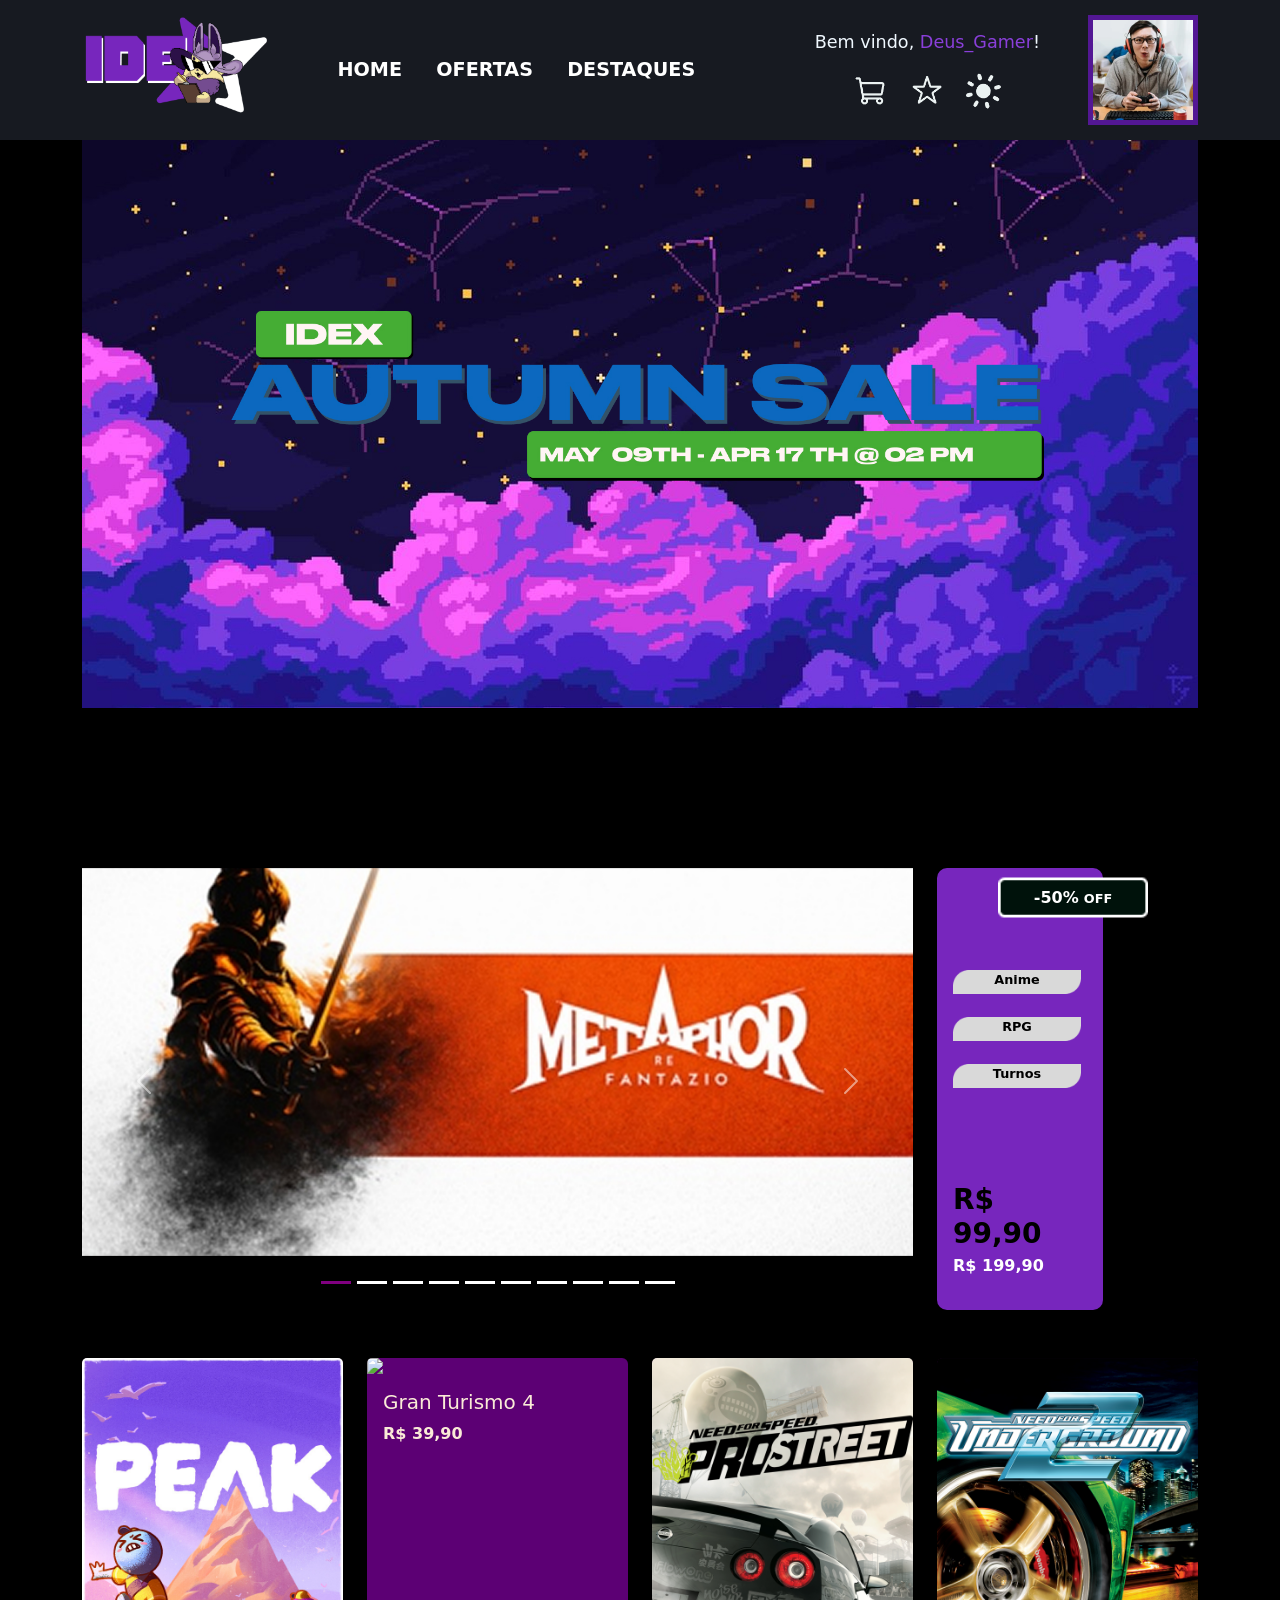
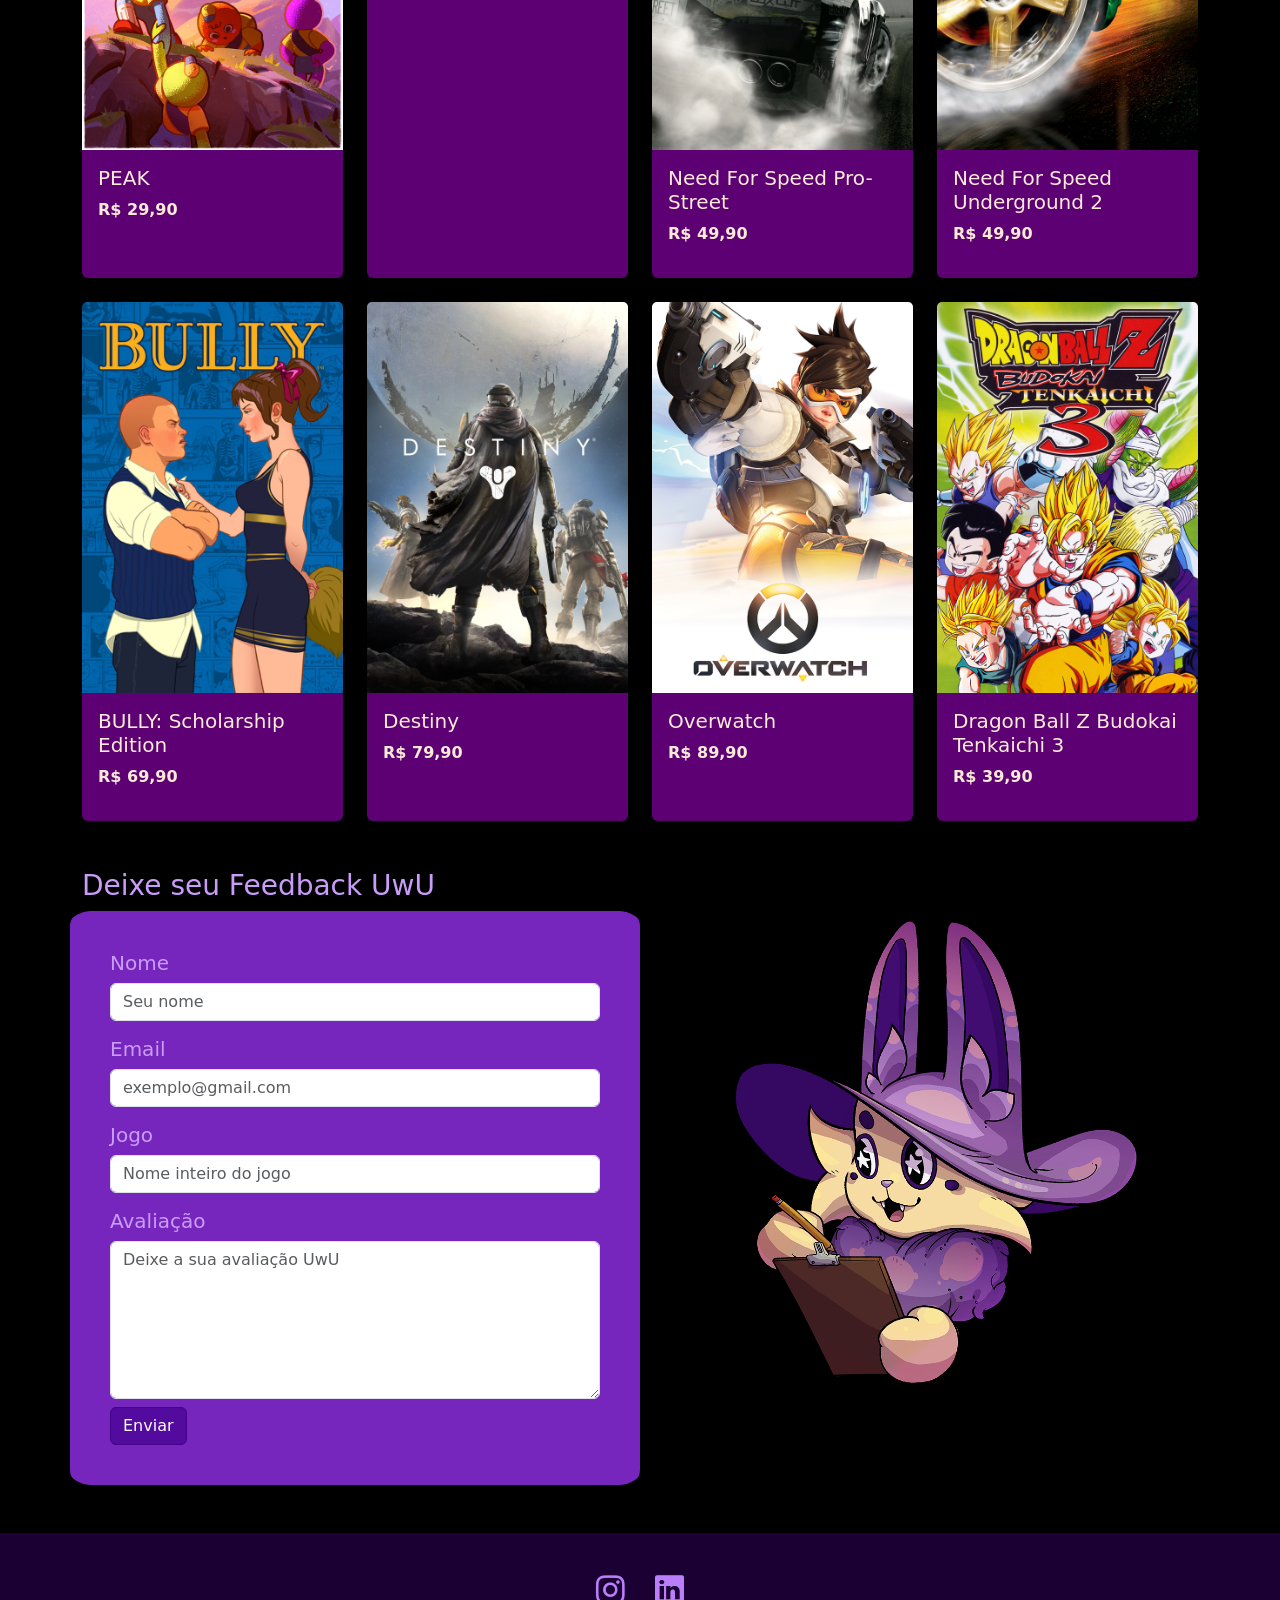
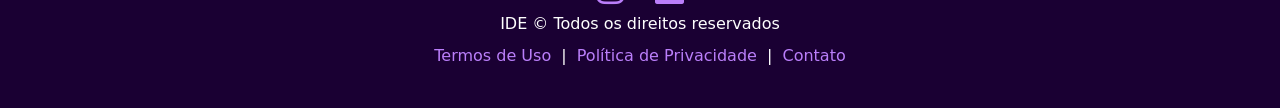
==== commit 8dfc38d4: "Implementacao Grid" ====
--- a/index.html
+++ b/index.html
@@ -4,281 +4,71 @@
   <meta charset="UTF-8">
   <meta name="viewport" content="width=device-width, initial-scale=1">
 
-  <title>IDE - GRUPO 3 uWu</title>
+  <title>IDEX - GRUPO 3 uWu</title>
 
   <!-- Bootstrap -->
   <link href="https://cdn.jsdelivr.net/npm/bootstrap@5.3.3/dist/css/bootstrap.min.css" rel="stylesheet">
-
-  <link rel="stylesheet" href="css/style.css">
-</head>
-
-<!--FONTE-->
-
-<link rel="preconnect" href="https://fonts.googleapis.com">
-<link rel="preconnect" href="https://fonts.gstatic.com" crossorigin>
-<link href="https://fonts.googleapis.com/css2?family=Roboto+Mono:ital,wght@0,100..700;1,100..700&display=swap" rel="stylesheet">
+  <link href="https://cdn.jsdelivr.net/npm/bootstrap-icons@1.11.3/font/bootstrap-icons.css" rel="stylesheet">
 
 
+  <link rel="stylesheet" href="css/carousel.css">
+  <link rel="stylesheet" href="css/neko.css">
+  <link rel="stylesheet" href="css/footer.css">
+  <link rel="stylesheet" href="css/form.css">
+  <link rel="stylesheet" href="css/style.css">
+  <link rel="stylesheet" href="css/navbar.css">
+</head>
 
 <body class="tema-roxo">
 
-<!-- ================= HEADER ================= -->
-<nav class="navbar navbar-expand-lg navbar-dark bg-dark fixed-top">
-  <div class="container">
-    <a class="navbar-brand" href="#">
-  <img src="img/ide.png" alt="Logo" class="logo">
-</a>
-
-    <button class="navbar-toggler" data-bs-toggle="collapse" data-bs-target="#menu">
-      <span class="navbar-toggler-icon"></span>
-    </button>
-
-    <div class="collapse navbar-collapse" id="menu">
-
-  <ul class="navbar-nav mx-auto">
-    <li class="nav-item"><a class="nav-link" href="#promo">HOME</a></li>
-    <li class="nav-item"><a class="nav-link" href="#carousel">OFERTAS</a></li>
-    <li class="nav-item"><a class="nav-link" href="#jogos">DESTAQUES</a></li>
-  </ul>
-
-  <div class="d-flex align-items-center">
-    <img src="img/login.png" class="nav-img me-3">  
-    <img src="img/tema.png" class="nav-img" onclick="trocarTema()">
-  </div>
-
-    </div>
-  </div>
-</nav>
-
-<div style="margin-top:80px;"></div>
-
 <!-- ================= PROMO ================= -->
-<section id="promo" class="text-center">
-  <img id="promo-img" class="w-100">
-</section>
-
-<!-- ================= CAROUSEL ================= -->
-<section id="carousel" class="container mt-5">
-  <div id="carouselExample" class="carousel slide carousel-fade shadow-lg rounded overflow-hidden" data-bs-ride="carousel" data-bs-interval="4000">
-    
-    <div class="carousel-indicators">
-      <button type="button" data-bs-target="#carouselExample" data-bs-slide-to="0" class="active" aria-current="true" aria-label="Slide 1"></button>
-      <button type="button" data-bs-target="#carouselExample" data-bs-slide-to="1" aria-label="Slide 2"></button>
-    </div>
-
-    <div class="carousel-inner">
-
-      <div class="carousel-item active">
-        <img src="img/jogos/buckshotheroe.png" class="d-block w-100 img-carrossel" alt="Buckshot">
-        
-        <div class="overlay-carrossel"></div> <div class="carousel-caption d-flex flex-column align-items-start text-start mb-4">
-          <span class="badge bg-danger mb-2 px-3 py-2 fs-6">-50% OFF</span>
-          <h2 class="titulo-carrossel">Buckshot Roulette</h2>
-          <p class="fs-5 mb-3"><strong class="text-success">R$ 49,90</strong></p>
-          <a href="#" class="btn btn-outline-light px-4 py-2 fw-bold">Ver Oferta UwU</a>
-        </div>
-      </div>
-
-      <div class="carousel-item">
-        <img src="img/jogos/starwarsbattlefrontheroe.png" class="d-block w-100 img-carrossel" alt="Star Wars Battlefront">
-        
-        <div class="overlay-carrossel"></div> <div class="carousel-caption d-flex flex-column align-items-start text-start mb-4">
-          <span class="badge bg-warning text-dark mb-2 px-3 py-2 fs-6">DESTAQUE</span>
-          <h2 class="titulo-carrossel">Star Wars Battlefront</h2>
-          <p class="fs-5 mb-3"><strong class="text-success">R$ 199,90</strong></p>
-          <a href="#" class="btn btn-outline-light px-4 py-2 fw-bold">Garantir Cópia</a>
-        </div>
-      </div>
-
-    </div>
-
-    <button class="carousel-control-prev" data-bs-target="#carouselExample" data-bs-slide="prev">
-      <span class="carousel-control-prev-icon" aria-hidden="true"></span>
-      <span class="visually-hidden">Anterior</span>
-    </button>
-    <button class="carousel-control-next" data-bs-target="#carouselExample" data-bs-slide="next">
-      <span class="carousel-control-next-icon" aria-hidden="true"></span>
-      <span class="visually-hidden">Próximo</span>
-    </button>
+<section id="promo" class="container mt-6">
+  <div class="row align-items-center">
+    <img id="promo-img" class="w-100">
   </div>
 </section>
 
-<!-- ================= LISTA DE JOGOS ================= -->
-<section id="jogos" class="container mt-5">
-  <div class="row g-4" id="lista-jogos">
 
-    <div class="col-12 col-sm-6 col-lg-3">
-      <div class="card jogo-card h-100">
-        <img src="img/jogos/PEAK.png" class="card-img-top" alt="Capa do Jogo">
-        <div class="card-body">
-          <h5>PEAK</h5>
-          <p>R$ 29,90</p>
-        </div>
-      </div>
-    </div>
+<!-- ================= HEADER ================= -->
+<div id="navbar"></div>
 
-
-
-    <div class="col-12 col-sm-6 col-lg-3">
-      <div class="card jogo-card h-100">
-        <img src="img/jogos/GranTurismo4.png" class="card-img-top" alt="Capa do Jogo">
-        <div class="card-body">
-          <h5>Gran Turismo 4</h5>
-          <p>R$ 39,90</p>
-        </div>
-      </div>
-    </div>
-
-
-
-    <div class="col-12 col-sm-6 col-lg-3">
-      <div class="card jogo-card h-100">
-        <img src="img/jogos/needforspeedprostreet.png" class="card-img-top" alt="Capa do Jogo">
-        <div class="card-body">
-          <h5>Need For Speed Pro-Street</h5>
-          <p>R$ 49,90</p>
-        </div>
-      </div>
-    </div>
-
-
-
-    <div class="col-12 col-sm-6 col-lg-3">
-      <div class="card jogo-card h-100">
-        <img src="img/jogos/needforspeedunderground2.png" class="card-img-top" alt="Capa do Jogo">
-        <div class="card-body">
-          <h5>Need For Speed Underground 2</h5>
-          <p>R$ 49,90</p>
-        </div>
-      </div>
-    </div>
-
-
-
-    <div class="col-12 col-sm-6 col-lg-3">
-      <div class="card jogo-card h-100">
-        <img src="img/jogos/bully.png" class="card-img-top" alt="Capa do Jogo">
-        <div class="card-body">
-          <h5>BULLY: Scholarship Edition</h5>
-          <p>R$ 69,90</p>
-        </div>
-      </div>
-    </div>
-
-
-
-    <div class="col-12 col-sm-6 col-lg-3">
-      <div class="card jogo-card h-100">
-        <img src="img/jogos/destiny.png" class="card-img-top" alt="Capa do Jogo">
-        <div class="card-body">
-          <h5>Destiny</h5>
-          <p>R$ 79,90</p>
-        </div>
-      </div>
-    </div>
-
-
-
-    <div class="col-12 col-sm-6 col-lg-3">
-      <div class="card jogo-card h-100">
-        <img src="img/jogos/Overwatch.png" class="card-img-top" alt="Capa do Jogo">
-        <div class="card-body">
-          <h5>Overwatch</h5>
-          <p>R$ 89,90</p>
-        </div>
-      </div>
-    </div>
-
-
-
-    <div class="col-12 col-sm-6 col-lg-3">
-      <div class="card jogo-card h-100">
-        <img src="img/jogos/dragonballbudokaitenkaichi3.png" class="card-img-top" alt="Capa do Jogo">
-        <div class="card-body">
-          <h5>Dragon Ball Z Budokai Tenkaichi 3</h5>
-          <p>R$ 39,90</p>
-        </div>
-      </div>
-    </div>
-
-
-
-    <div class="col-12 col-sm-6 col-lg-3">
-      <div class="card jogo-card h-100">
-        <img src="img/jogos/forhonor.png" class="card-img-top" alt="Capa do Jogo">
-        <div class="card-body">
-          <h5>For Honor</h5>
-          <p>R$ 109,90</p>
-        </div>
-      </div>
-    </div>
-
-
-    
-    <div class="col-12 col-sm-6 col-lg-3">
-      <div class="card jogo-card h-100">
-        <img src="img/jogos/gtasanandreas.png" class="card-img-top" alt="Capa do Jogo">
-        <div class="card-body">
-          <h5>GTA San Andreas</h5>
-          <p>R$ 119,90</p>
-        </div>
-      </div>
-    </div>
-
-
-
-    <div class="col-12 col-sm-6 col-lg-3">
-      <div class="card jogo-card h-100">
-        <img src="img/jogos/transformersfallofcybertron.png" class="card-img-top" alt="Capa do Jogo">
-        <div class="card-body">
-          <h5>Transformers Fall of Cybertron</h5>
-          <p>R$ 129,90</p>
-        </div>
-      </div>
-    </div>
-
-
-
-    <div class="col-12 col-sm-6 col-lg-3">
-      <div class="card jogo-card h-100">
-        <img src="img/jogos/SouthParkAfendaqueAbundaforca.png" class="card-img-top" alt="Capa do Jogo">
-        <div class="card-body">
-          <h5>South Park: The Fractured Butt Whole</h5>
-          <p>R$ 139,90</p>
-        </div>
-      </div>
-    </div>
-
+<!-- ================= PROMO ================= -->
+<section id="promo" class="container mt-6">
+  <div class="row align-items-center">
+    <img id="promo-img" class="w-100">
   </div>
 </section>
 
-<!-- ================= FORM ================= -->
-<section id="form" class="container mt-5">
-  <h3>Contato</h3>
-  <form>
-    <input class="form-control mb-2" placeholder="Nome">
-    <input class="form-control mb-2" placeholder="Email">
-    <input class="form-control mb-2" placeholder="Jogo">
-    <textarea class="form-control mb-2" placeholder="Deixe a sua avaliação UwU"></textarea>
-    <button class="btn btn-success">Enviar</button>
-  </form>
+<!-- Edu: Eae povo que ta lendo o codigo, eu fiz essa parte do Carousel junto com o card que fica do ladinho OwO -->
+ <!-- Pedo: Eae edu, mandei teu carousel pra outro componente, deus te abençoe -->
+<!-- ================= CAROUSEL ================= -->
+<div id="carousel-id"></div>
+
+<!-- ================= LISTA DE JOGOS ================= -->
+<section id="jogos" class="container mt-5">
+  <div class="row g-4" id="lista-jogos"></div>
 </section>
 
-<!-- ================= BADGES ================= -->
-<section class="container mt-5 text-center">
-  <button class="btn btn-secondary" onclick="popup('Termos')">Termos</button>
-  <button class="btn btn-secondary" onclick="popup('Privacidade')">Privacidade</button>
-  <button class="btn btn-secondary" onclick="popup('Cookies')">Cookies</button>
-</section>
 
-<!-- ================= NEKO ================= -->
-<section class="text-center mt-5">
-  <img src="img/neko.png" class="neko">
-</section>
+<!-- ================= Form ================= -->
+<div id="form-id"></div>
+
+
+<!-- ================= Footer ================= -->
+ <div id="footer-id"></div>
+
+
+ <!-- ================= Janelas ================= -->
+ <div id="janelas-id"></div>
+
 
 <!-- Bootstrap JS -->
 <script src="https://cdn.jsdelivr.net/npm/bootstrap@5.3.3/dist/js/bootstrap.bundle.min.js"></script>
+
+<script src="js/carousel.js"></script>
+<script src="js/navbar.js"></script>
 <script src="js/script.js"></script>
+<script src="js/grid.js"></script>
 
 </body>
 </html>
--- a/css/carousel.css
+++ b/css/carousel.css
@@ -0,0 +1,135 @@
+/*Carousel*/
+#carouselExample {
+  width: 100%;
+  max-width: 1200px;
+  margin: auto;
+  position: relative;
+}
+
+.carousel-item img {
+  width: 100%;
+  height: auto;
+  min-height: 250px;
+  max-height: 60vh;
+  object-fit: contain;
+}
+
+.carousel-indicators [data-bs-target] {
+  background-color: white;
+  opacity: 1;
+}
+
+.carousel-indicators .active {
+  background-color: purple;
+}
+
+.carousel-indicators {
+  position: static;
+  margin-top: 15px;
+}
+
+
+/*Card à direita*/
+
+.info-jogo {
+
+  background-image: url("../img/carousel/cardCarousel.png");
+  background-size: cover;
+  background-position: center;
+  background-repeat: no-repeat;
+
+  position: relative;
+
+  height: 100%;
+  display: flex;
+  flex-direction: column;
+
+  border-radius: 10px;
+}
+
+.row.align-items-center {
+  align-items: stretch !important;
+}
+
+.row {
+  align-items: stretch;
+}
+
+.preco-original {
+  color: white;
+  font-weight: bold;
+
+  margin-top: 0;
+}
+
+.preco-final {
+  color: black; 
+  font-weight: bold;
+
+  margin-bottom: 5px;
+  margin-top: auto;
+}
+
+/* Quadrado do desconto*/
+.desconto-badge {
+  position: absolute;
+  top: 30px;
+  right: 0;
+
+  transform: translate(30%, -50%); /* joga metade pra fora */
+
+  background-image: url("../img/carousel/desconto.png");
+  background-size: contain;
+  background-position: center;
+  background-repeat: no-repeat;
+
+  width: clamp(80px, 12vw, 150px);
+  height: auto;
+
+  aspect-ratio: 2 / 1; /* ou ajuste conforme sua imagem */
+
+  display: flex;
+  align-items: center;
+  justify-content: center;
+
+  font-weight: bold;
+  color: white;
+
+}
+
+.desconto-badge::after {
+  content: "OFF";
+  margin-left: 5px;
+  font-size: 0.8em;
+}   
+
+
+/* Quadrados com as categorias no card */
+.categoria-item {
+  background-image: url("../img/carousel/categoriaCarousel.png");
+  background-size: contain;
+  background-position: center;
+  background-repeat: no-repeat;
+  
+  width: clamp(120px, 10vw, 180px);
+  
+  color: black;
+  font-weight: bold;
+  font-size: clamp(0.7rem, 1vw, 1rem);
+
+  min-height: 45px;
+
+  padding: 10px 15px;
+  border-radius: 10px;
+
+  text-align: center;
+
+}
+
+#categorias {
+  margin-top: auto;
+  display: flex;
+  flex-direction: column;
+  gap: 2px; /* espaçamento vertical REAL */
+}
+
--- a/css/neko.css
+++ b/css/neko.css
@@ -0,0 +1,12 @@
+.neko {
+  width: 500px;
+  transition: filter 0.3s ease;
+
+}
+
+.neko:hover {
+  filter: 
+    drop-shadow(0 0 10px rgba(186, 126, 250, 0.9))
+    drop-shadow(0 0 20px rgba(186, 126, 250, 0.7))
+    drop-shadow(0 0 35px rgba(138, 43, 226, 0.5));
+}
--- a/css/footer.css
+++ b/css/footer.css
@@ -0,0 +1,43 @@
+/* ================= FOOTER ================= */
+.footer {
+  background-color: #1a0033; /* roxo escuro */
+  color: #fff;
+  padding: 20px 0 40px;
+}
+
+.footer a {
+  color: rgb(186, 126, 250);
+  text-decoration: none;
+  margin: 0 5px;
+}
+
+.footer a:hover {
+  text-decoration: underline;
+  color: #fff;
+}
+
+
+.footer .social a {
+  color: rgb(186, 126, 250);
+  font-size: 1.8rem;
+  margin: 0 10px;
+  transition: all 0.3s ease;
+
+  text-decoration: none;
+}
+
+.footer .social a:hover {
+  color: #fff;
+  transform: scale(1.2);
+  text-shadow: 0 0 10px rgba(186, 126, 250, 0.8);
+
+}
+
+
+/* ================= FOOTER ================= */
+
+.modal-content {
+  background-color: #9523ff; /* roxo escuro */
+  color: #fff;
+  border-radius: 15px;
+}
--- a/css/form.css
+++ b/css/form.css
@@ -0,0 +1,24 @@
+
+/* Botao do forms */
+.btn-roxo {
+  background-color: rgb(82, 11, 158);
+  border-color: rgb(67, 0, 138);
+  color: #fff;
+}
+
+.btn-roxo:hover {
+  background-color: rgb(70, 21, 126);
+  border-color: rgb(70, 21, 126);
+}
+/* Botao do forms */
+
+
+.form-bg {
+  background-image: url("../img/forms.png");
+  background-size: cover;        /* cobre toda a área */
+  background-position: center;   /* centraliza */
+  background-repeat: no-repeat;
+
+  padding: 40px; /* espaço interno pra não colar */
+  border-radius: 15px; /* opcional, fica bonito */
+}
--- a/css/style.css
+++ b/css/style.css
@@ -1,156 +1,26 @@
-/* ================= TEMAS (DARK/NEON) ================= */
 body.tema-roxo {
   background-color: #000000;
-  color: rgb(134, 84, 187);
+  color:  rgb(201, 156, 249);
 }
 
 body.tema-preto {
   background-color: rgb(83, 23, 148);
-  color: #000000;
+  color: antiquewhite;
 }
 
-/* ================= NAVBAR & MENU ================= */
-.navbar {
-  height: 80px;
-  overflow: hidden;
+/* Hover nos jogos */
+.jogo-card {
+
+  background-color: #5c0074;
+  color: antiquewhite;
+  border: none;
+
+  font-weight: bold;
+
+
+  transition: transform 0.3s;
 }
 
-.logo {
-  height: 120px; /* Maior que a navbar para dar destaque */
-  width: auto;
-}
-
-.nav-img {
-  height: 40px;
-  cursor: pointer;
-  transition: transform 0.2s;
-}
-
-.nav-img:hover {
-  transform: scale(1.1);
-}
-
-.navbar-nav .nav-item {
-  margin: 0 15px;
-}
-
-.navbar-nav .nav-link {
-  transition: all 0.2s ease;
-  font-size: 1.3rem;
-  font-weight: 500;
-}
-
-.navbar-nav .nav-link:hover {
-  color: rgb(186, 126, 250) !important; /* Roxo vibrante */
-  text-decoration: underline;
-}
-
-/* ================= GERAL ================= */
-section {
-  margin-top: 80px;
-}
-
-/* ================= CARROSSEL (DESTAQUES) ================= */
-.carousel {
-  max-width: 1200px; /* Evita que quebre no celular */
-  width: 100%;
-  margin: auto;
-}
-
-/* Imagem do carrossel */
-.img-carrossel {
-  height: 600px;
-  object-fit: scale-down;
-  object-position: top;
-}
-
-/* Degradê escuro sobre a imagem para leitura do texto */
-.overlay-carrossel {
-  position: relative;
-  top: 0;
-  left: 0;
-  width: 100%;
-  height: 100%;
-  background: linear-gradient(to top, rgba(15, 15, 20, 0.95) 0%, rgba(15, 15, 20, 0.4) 50%, rgba(0,0,0,0) 100%);
-  pointer-events: none;
-}
-
-/* Título do Jogo no Carrossel */
-.titulo-carrossel {
-  font-family: 'Roboto Mono', monospace;
-  font-weight: 700;
-  text-shadow: 2px 2px 8px rgba(0,0,0,0.8);
-  font-size: 2.5rem;
-  color: #ffffff;
-}
-
-/* Posição do texto centralizado embaixo */
-.carousel-caption {
-  z-index: 10;
-  bottom: 30px; /* Mantém o texto próximo da borda inferior */
-  left: 5%;
-
-}
-
-@keyframes zoomLento {
-  0% { transform: scale(1); }
-  100% { transform: scale(1.1); }
-}
-
-/* Aplica o zoom apenas na imagem que está aparecendo no momento */
-.carousel-item.active .img-carrossel {
-  animation: zoomLento 10s ease-in-out infinite alternate;
-}
-
-/* Estiliza as barrinhas inativas */
-.carousel-indicators [data-bs-target] {
-  background-color: rgba(134, 84, 187, 0.5); /* Roxo meio transparente */
-  height: 5px; /* Deixa a barra um pouco mais gordinha */
-  border-radius: 10px; /* Arredonda as pontas */
-}
-
-/* Estiliza a barrinha ativa (o slide atual) */
-.carousel-indicators .active {
-  background-color: rgb(186, 126, 250); /* Roxo claro brilhante */
-
-}
-
-
-
-
-/* ================= CARDS DE JOGOS ================= */
-.jogo-card {
-  font-family: 'Roboto Mono', monospace;
-  letter-spacing: -0.5px;
-  font-weight: 300;
-  background-color: #1e1e2f; /* Fundo escuro sutil */
-  color: #ffffff; /* Texto branco */
-  border: 1px solid #3a3a5a; /* Borda levemente visível */
-  border-radius: 12px; /* Bordas arredondadas */
-  overflow: hidden; 
-  transition: transform 0.3s ease, box-shadow 0.3s ease;
-}
-
-/* Efeito Hover (Levitação e brilho) */
 .jogo-card:hover {
   transform: scale(1.05);
-  box-shadow: 0 10px 25px rgb(134, 84, 187); /* Glow roxo */
-  border-color: #8a2be2;
 }
-
-/* Padroniza a altura das imagens nos cards */
-.jogo-card .card-img-top {
-  height: 400px;
-  object-fit: cover;
-}
-
-/* ================= MASCOTE (NEKO) ================= */
-.neko {
-  width: 150px;
-  transition: all 0.3s;
-}
-
-.neko:hover {
-  transform: scale(1.3);
-  filter: brightness(1.2);
-}
--- a/css/navbar.css
+++ b/css/navbar.css
@@ -0,0 +1,141 @@
+/* Navbar */
+.logo {
+  width: auto;
+  transition: transform 0.2s;
+}
+.logo-container {
+  position: relative;
+  display: inline-block;
+  overflow: visible;
+}
+
+.logo_01 {
+  height: clamp(0px, 14vw, 107px);
+  position: absolute;
+  top: 0px;
+  left: 0px;
+}
+
+.logo_02 {
+  height: clamp(0px, 14vw, 107px);
+  display: block;
+  position: relative;
+  top:-5px;
+  left:70px;
+  width: 100%;
+  transition: transform 0.6s ease;
+}
+.logo_02.girando {
+  transform: rotate(360deg);
+  display: block;
+}
+
+.logo:hover {
+  transform: scale(1.1) rotate(4deg);
+}
+
+.profile-container {
+  position: relative;
+  display: inline-block;
+}
+
+.moldura {
+  display: block;
+  width: 110px;
+}
+
+.prof-picture {
+  position: absolute;
+  top: 50%;
+  left: 50%;
+  transform: translate(-50%, -50%);
+  width: 100px;
+}
+
+.nav-icon {
+  height: 40px;
+  cursor: pointer;
+  transition: transform 0.2s;
+}
+
+.nav-icon:hover {
+  transform: scale(1.25);
+}
+
+body.tema-roxo #botao-tema {
+  transform: rotate(120deg);
+}
+
+#botao-carrinho:hover {
+  filter: brightness(0) saturate(100%) invert(40%) sepia(90%) saturate(700%) hue-rotate(180deg);
+}
+#botao-favoritos:hover {
+  filter: brightness(100) saturate(100%) invert(40%) sepia(60%) saturate(700%) hue-rotate(-30deg);
+}
+#botao-tema{
+  height: 40px;
+  cursor: pointer;
+  transition: transform 0.2s;
+}
+#botao-tema:hover {
+  filter: brightness(0) saturate(100%) invert(85%) sepia(60%) saturate(500%) hue-rotate(10deg);
+}
+
+
+
+section {
+  margin-top: 80px;
+}
+
+.navbar {
+  height: clamp(100px, 15vw, 140px);
+  overflow: hidden;
+}
+.navbar-nav{
+  justify-content: space-around;
+  width: 40%;
+}
+
+.navbar-nav .nav-item {
+  margin: 5px;
+}
+
+.navbar-darkTheme {
+  background-color: #171a21;
+}
+
+.navbar-nav .nav-link {
+  transition: all 0.2s ease;
+  font-size: 1.2rem;
+  line-height: 1.5;
+  font-weight: 550;
+  color: aliceblue;
+}
+
+.navbar-nav .nav-link {
+  position: relative;
+  color: white;
+  transition: color 0.3s ease;
+}
+
+/* Isso aqui ficou fera, viu*/
+
+/* criando uma barra roxa de width 0 embaixo do txt */
+.navbar-nav .nav-link::after {
+  content: "";
+  position: absolute;
+  left: 0px;
+  bottom: -4px;
+  width: 0%;
+  height: 2px;
+  background: rgb(119,38,189);
+  transition: width 0.3s ease;
+}
+/* expandindo a barra pra 100% tamanho do texto */
+.navbar-nav .nav-link:hover::after {
+  width: 100%;
+}
+
+.navbar-nav .nav-link:hover {
+  color: rgb(119,38,189);
+}
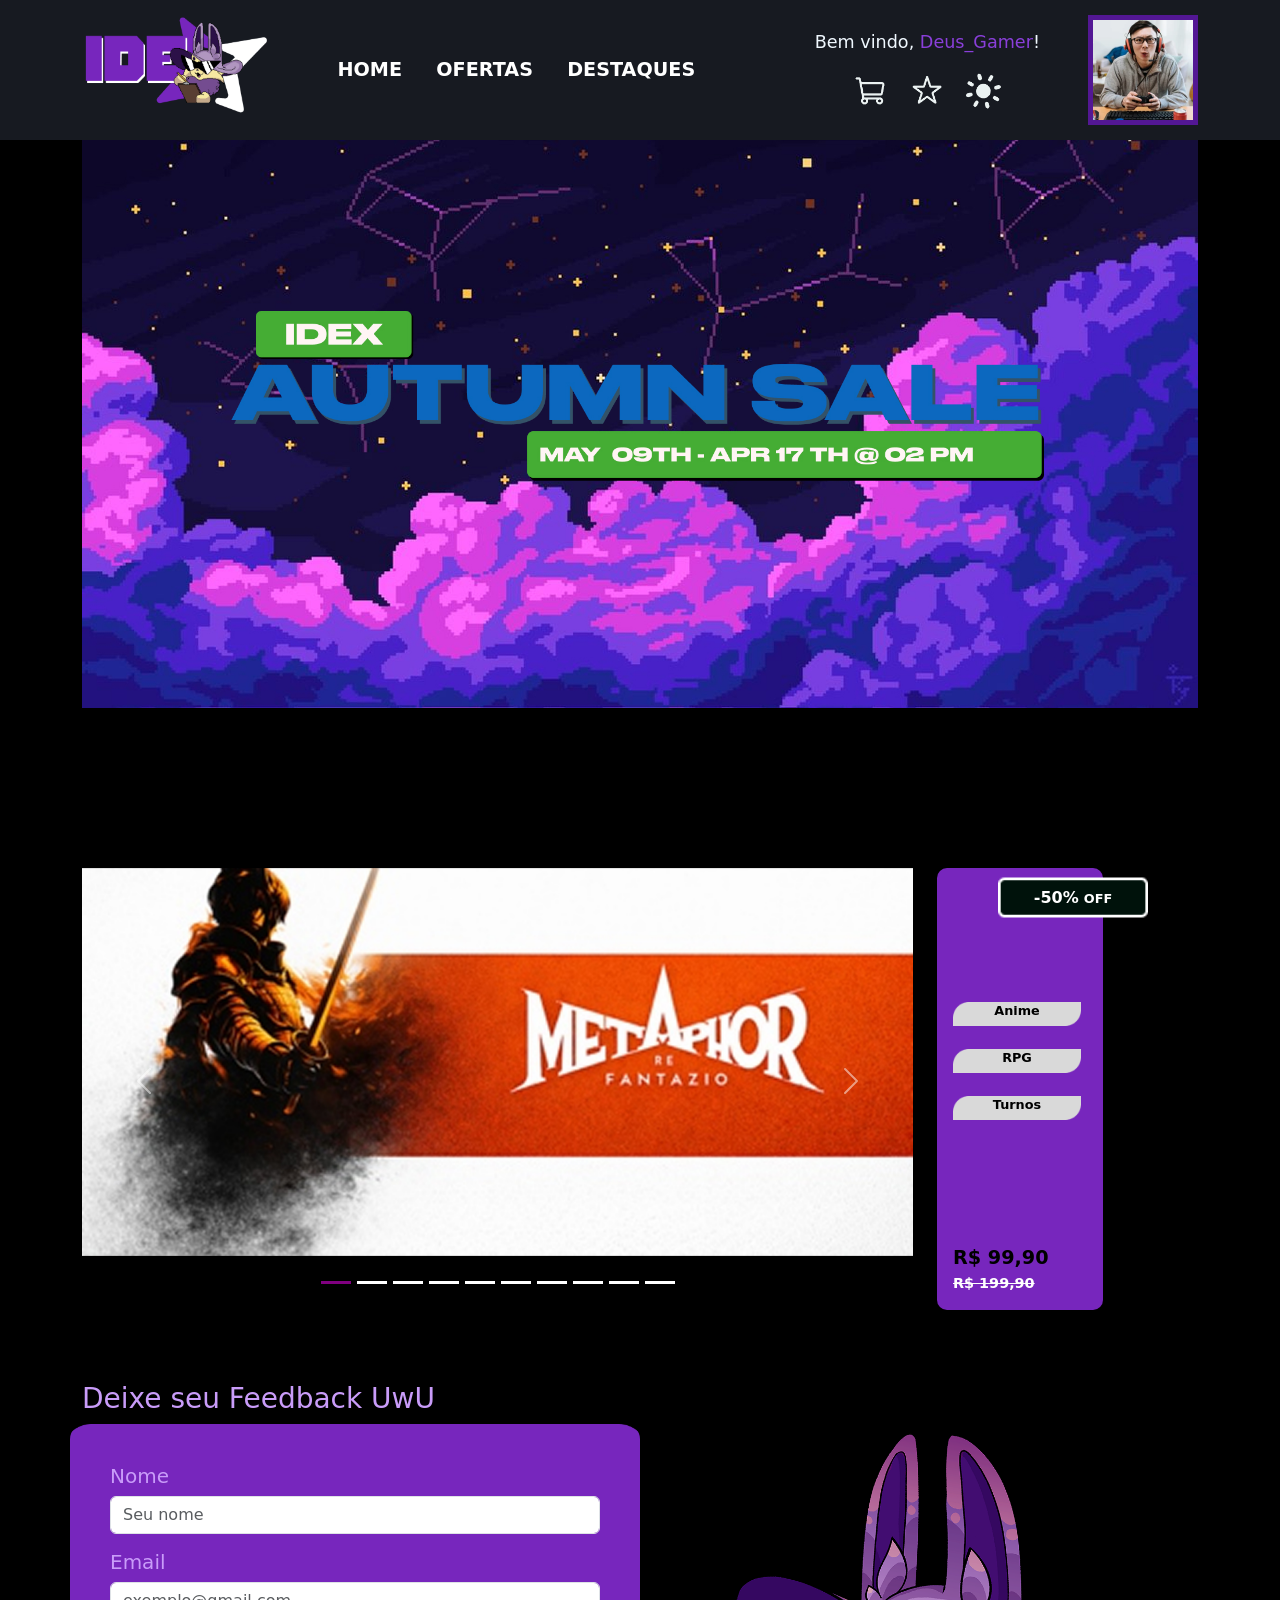
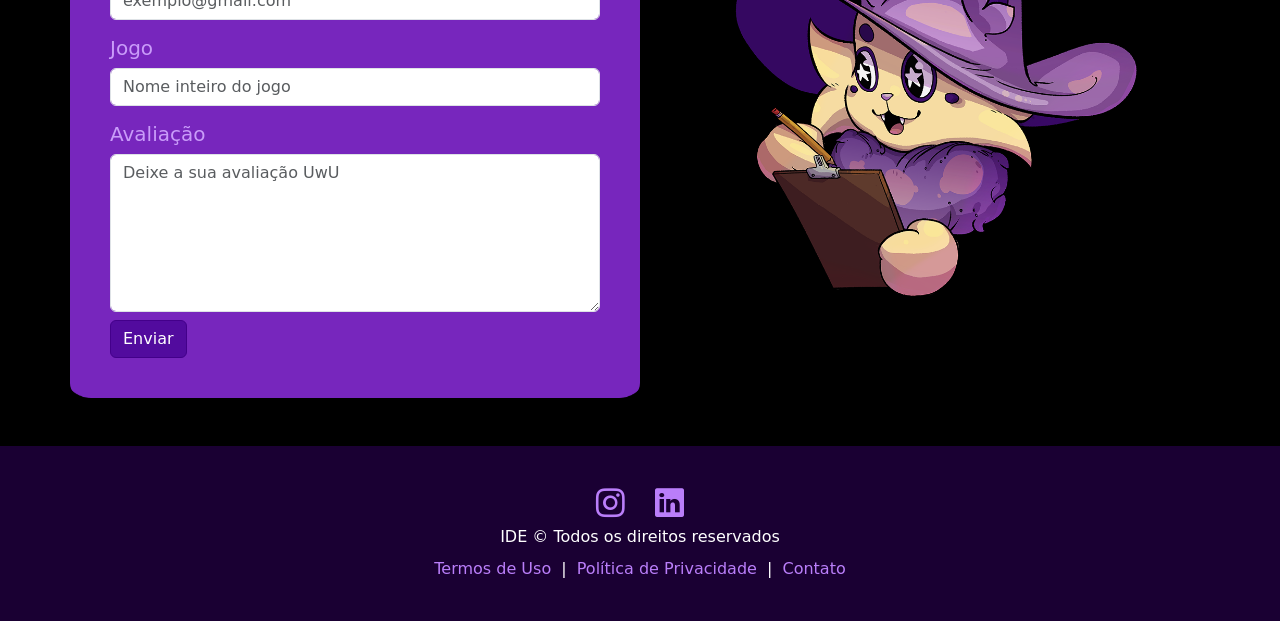
==== commit 0c78bbef: "Cards Grid - color e size Só coisa basica do grid" ====
--- a/index.html
+++ b/index.html
@@ -17,6 +17,8 @@
   <link rel="stylesheet" href="css/form.css">
   <link rel="stylesheet" href="css/style.css">
   <link rel="stylesheet" href="css/navbar.css">
+  <link rel="stylesheet" href="css/grid.css">
+
 </head>
 
 <body class="tema-roxo">
@@ -32,6 +34,7 @@
 <!-- ================= HEADER ================= -->
 <div id="navbar"></div>
 
+
 <!-- ================= PROMO ================= -->
 <section id="promo" class="container mt-6">
   <div class="row align-items-center">
@@ -39,15 +42,12 @@
   </div>
 </section>
 
-<!-- Edu: Eae povo que ta lendo o codigo, eu fiz essa parte do Carousel junto com o card que fica do ladinho OwO -->
- <!-- Pedo: Eae edu, mandei teu carousel pra outro componente, deus te abençoe -->
+
 <!-- ================= CAROUSEL ================= -->
 <div id="carousel-id"></div>
 
-<!-- ================= LISTA DE JOGOS ================= -->
-<section id="jogos" class="container mt-5">
-  <div class="row g-4" id="lista-jogos"></div>
-</section>
+<!-- ================= GRID DE JOGOS ================= -->
+<div id="grid-id"></div>
 
 
 <!-- ================= Form ================= -->
--- a/css/style.css
+++ b/css/style.css
@@ -8,19 +8,4 @@
   color: antiquewhite;
 }
 
-/* Hover nos jogos */
-.jogo-card {
 
-  background-color: #5c0074;
-  color: antiquewhite;
-  border: none;
-
-  font-weight: bold;
-
-
-  transition: transform 0.3s;
-}
-
-.jogo-card:hover {
-  transform: scale(1.05);
-}
--- a/css/grid.css
+++ b/css/grid.css
@@ -0,0 +1,35 @@
+.preco-original {
+  text-decoration: line-through;
+  color: white;
+  font-size: 0.9rem;
+  margin-bottom: 0;
+}
+
+.preco-final {
+  color: black;
+  font-weight: bold;
+  font-size: 1.2rem;
+}
+
+.preco-normal {
+  color: black;
+  font-weight: bold;
+  font-size: 1.2rem;
+}
+
+/* Hover nos jogos */
+.jogo-card {
+
+  background-color: #5c0074;
+  color: antiquewhite;
+  border: none;
+
+  font-weight: bold;
+
+
+  transition: transform 0.3s;
+}
+
+.jogo-card:hover {
+  transform: scale(1.05);
+}
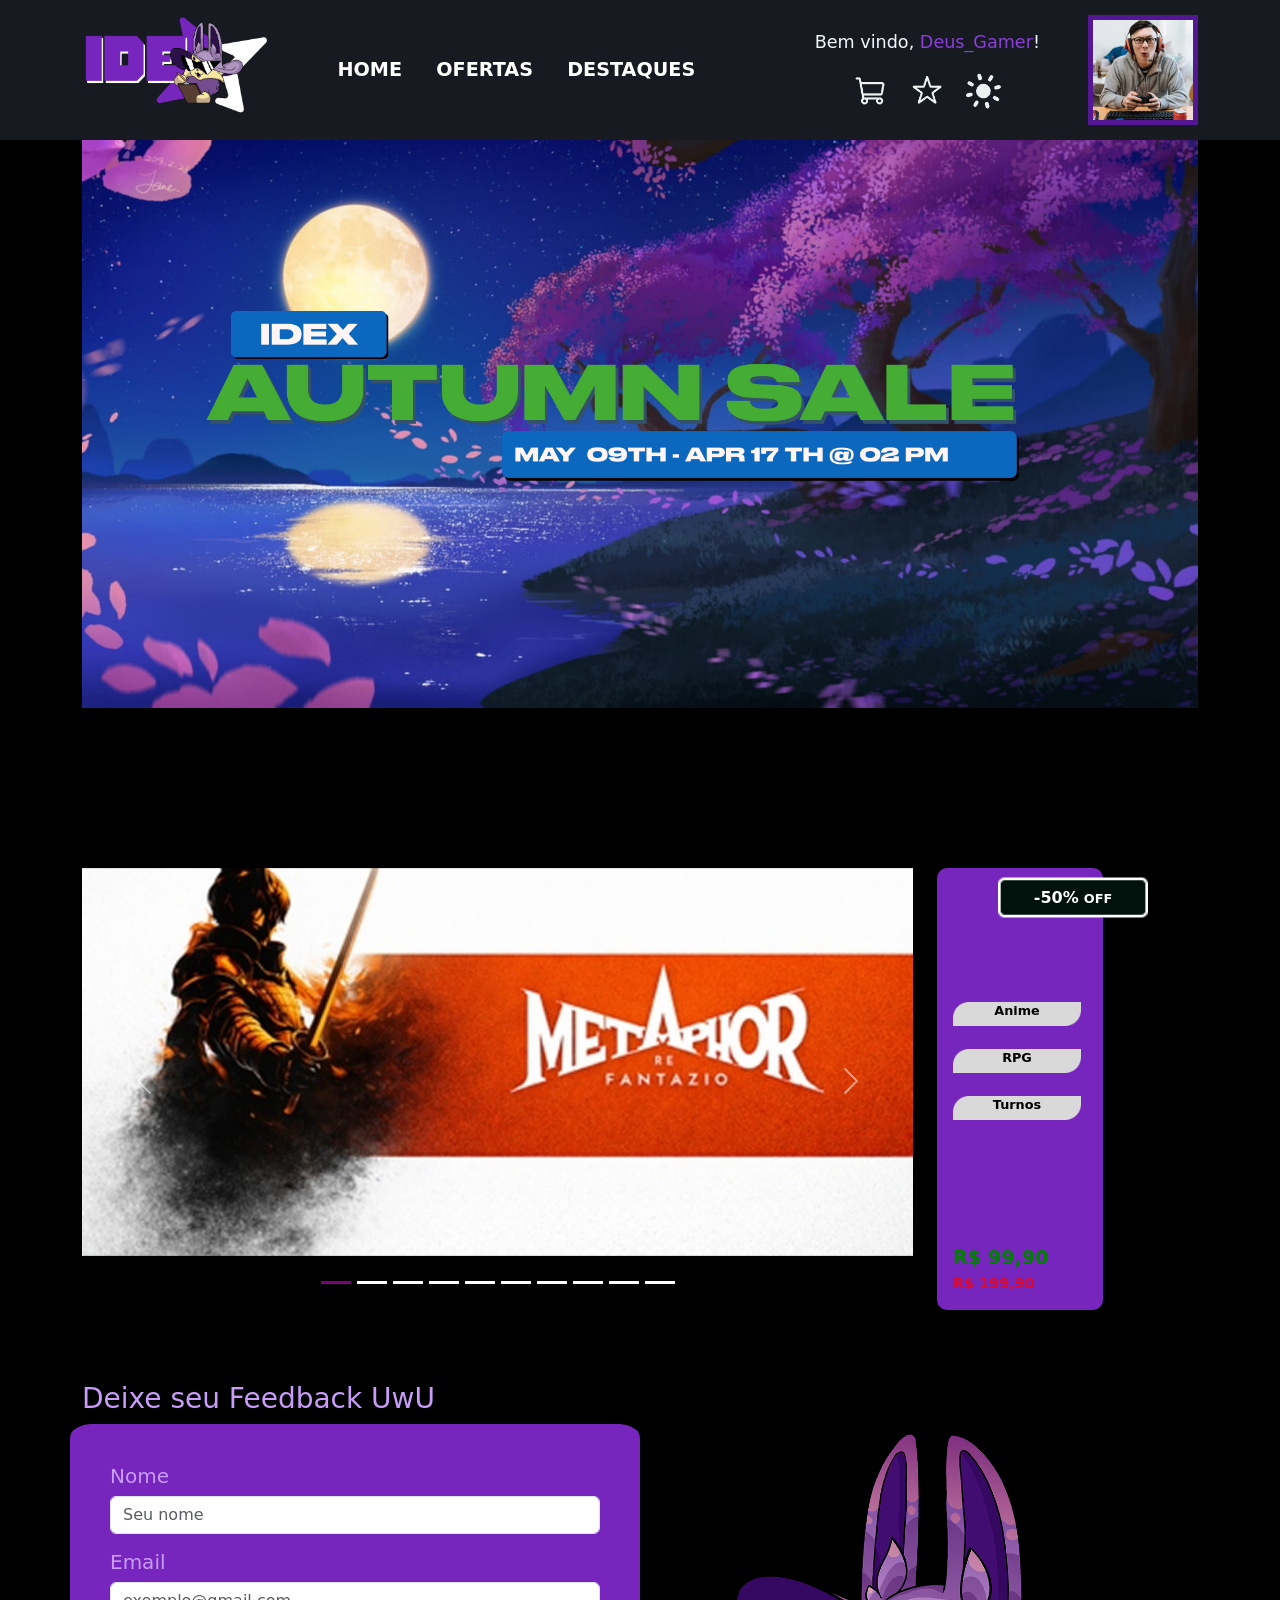
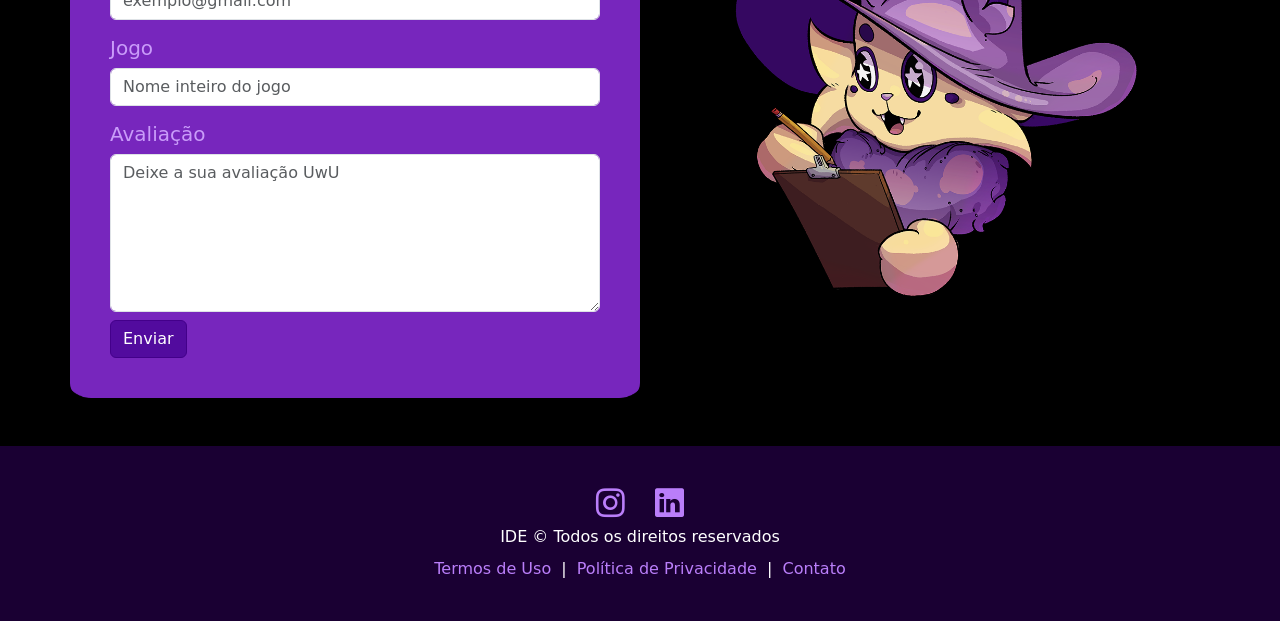
==== commit 212a05de: "Copiei e colei o css e jogos do meu grid" ====
--- a/index.html
+++ b/index.html
@@ -49,7 +49,6 @@
 <!-- ================= GRID DE JOGOS ================= -->
 <div id="grid-id"></div>
 
-
 <!-- ================= Form ================= -->
 <div id="form-id"></div>
 
--- a/css/grid.css
+++ b/css/grid.css
@@ -1,35 +1,49 @@
+
 .preco-original {
   text-decoration: line-through;
-  color: white;
+  color: rgb(253, 0, 0);
   font-size: 0.9rem;
   margin-bottom: 0;
+  opacity: 0.8;
 }
 
 .preco-final {
-  color: black;
+  color: green;
+  font-weight: bold;
+  font-size: 1.2rem;
+
+}
+
+.preco-normal {
+  color: white;
   font-weight: bold;
   font-size: 1.2rem;
 }
 
-.preco-normal {
-  color: black;
+.jogo-card {
+  justify-content: space-between;
+  font-family: 'Roboto Mono', monospace;
+  letter-spacing: -0.5px;
   font-weight: bold;
-  font-size: 1.2rem;
+  background-color: #1e1e2f; /* Fundo escuro sutil */
+  color: #ffffff; /* Texto branco */
+  border: 1px solid #3a3a5a; /* Borda levemente visível */
+  border-radius: 12px; /* Bordas arredondadas */
+  overflow: hidden; 
+  transition: transform 0.3s ease, box-shadow 0.3s ease;
 }
 
-/* Hover nos jogos */
-.jogo-card {
-
-  background-color: #5c0074;
-  color: antiquewhite;
-  border: none;
-
-  font-weight: bold;
-
-
-  transition: transform 0.3s;
+/* Efeito Hover (Levitação e brilho) */
+.jogo-card:hover {
+  transform: scale(1.05);
+  box-shadow: 0 10px 25px rgb(134, 84, 187); /* Glow roxo */
+  border-color: #8a2be2;
 }
 
-.jogo-card:hover {
-  transform: scale(1.05);
-}+/* Padroniza a altura das imagens nos cards */
+.jogo-card .card-img-top {
+  display: flexbox;
+  height: 400px;
+  object-fit:fill;
+}
+
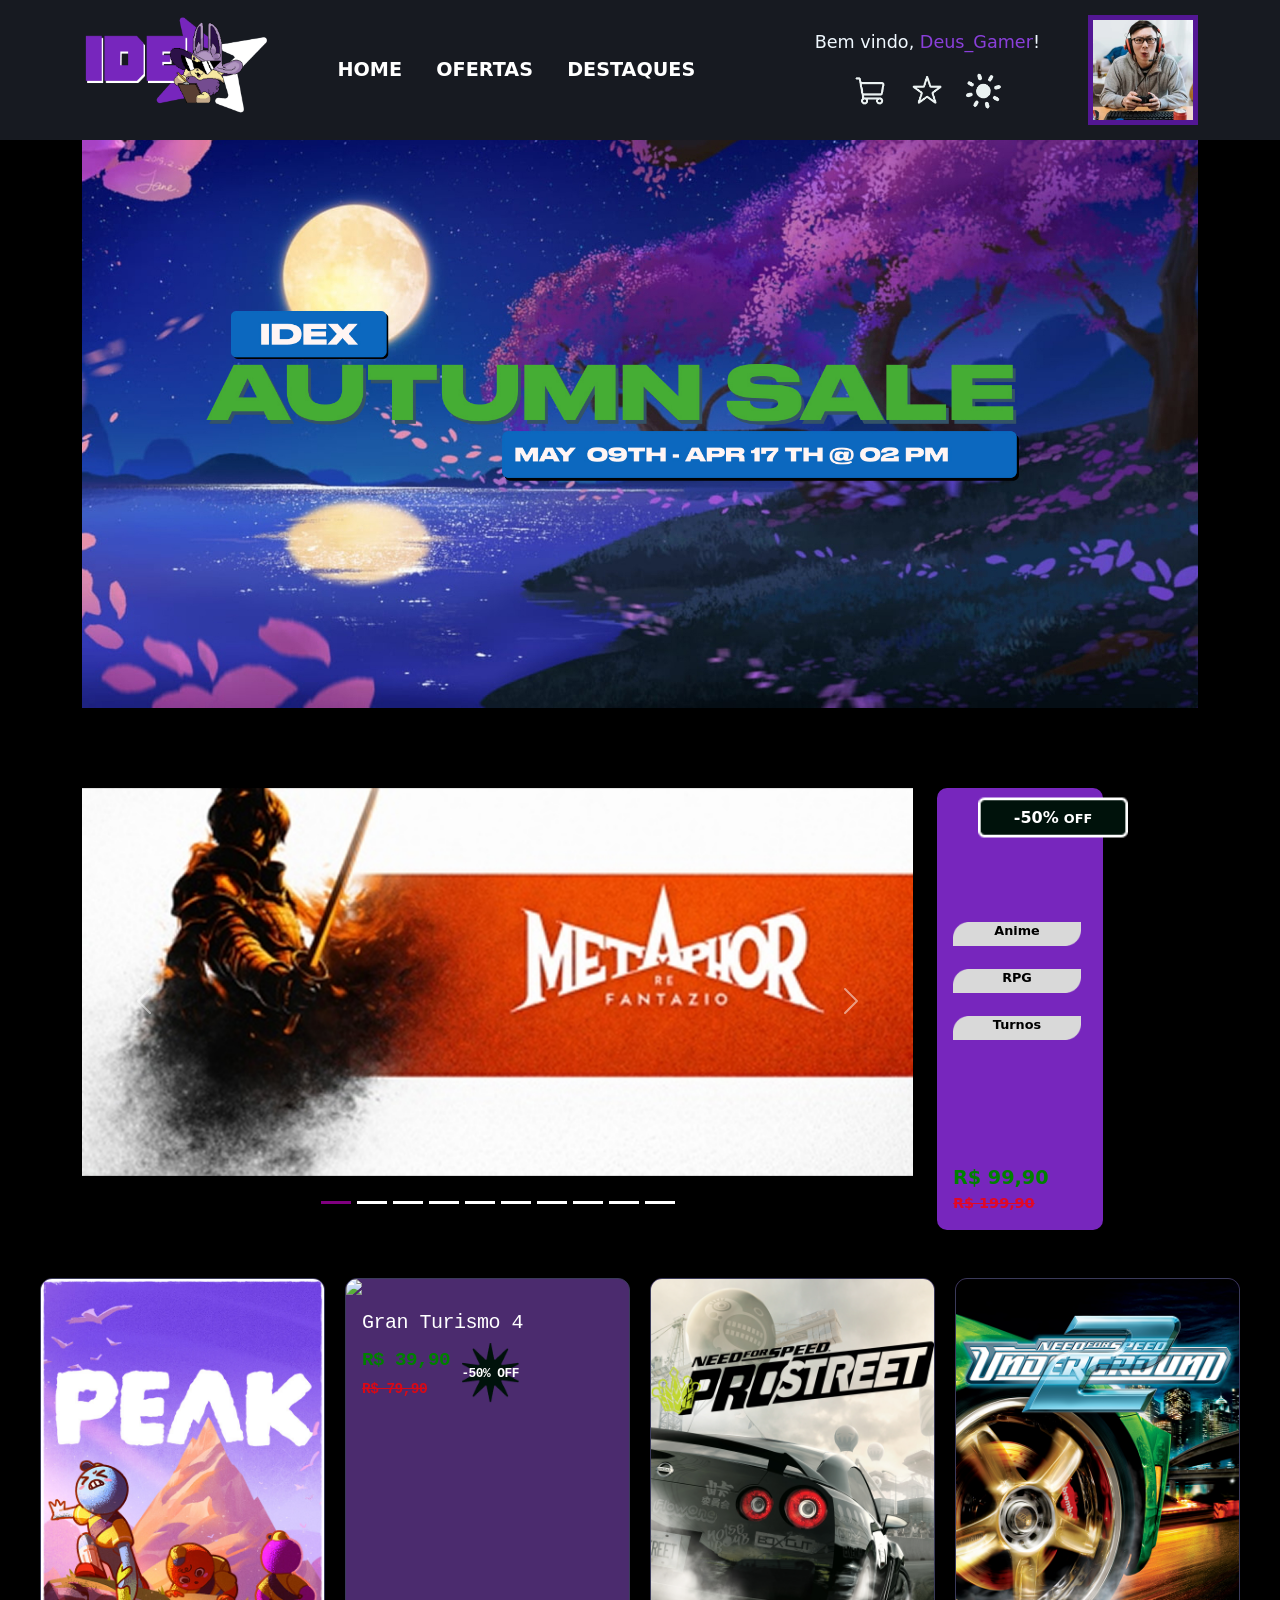
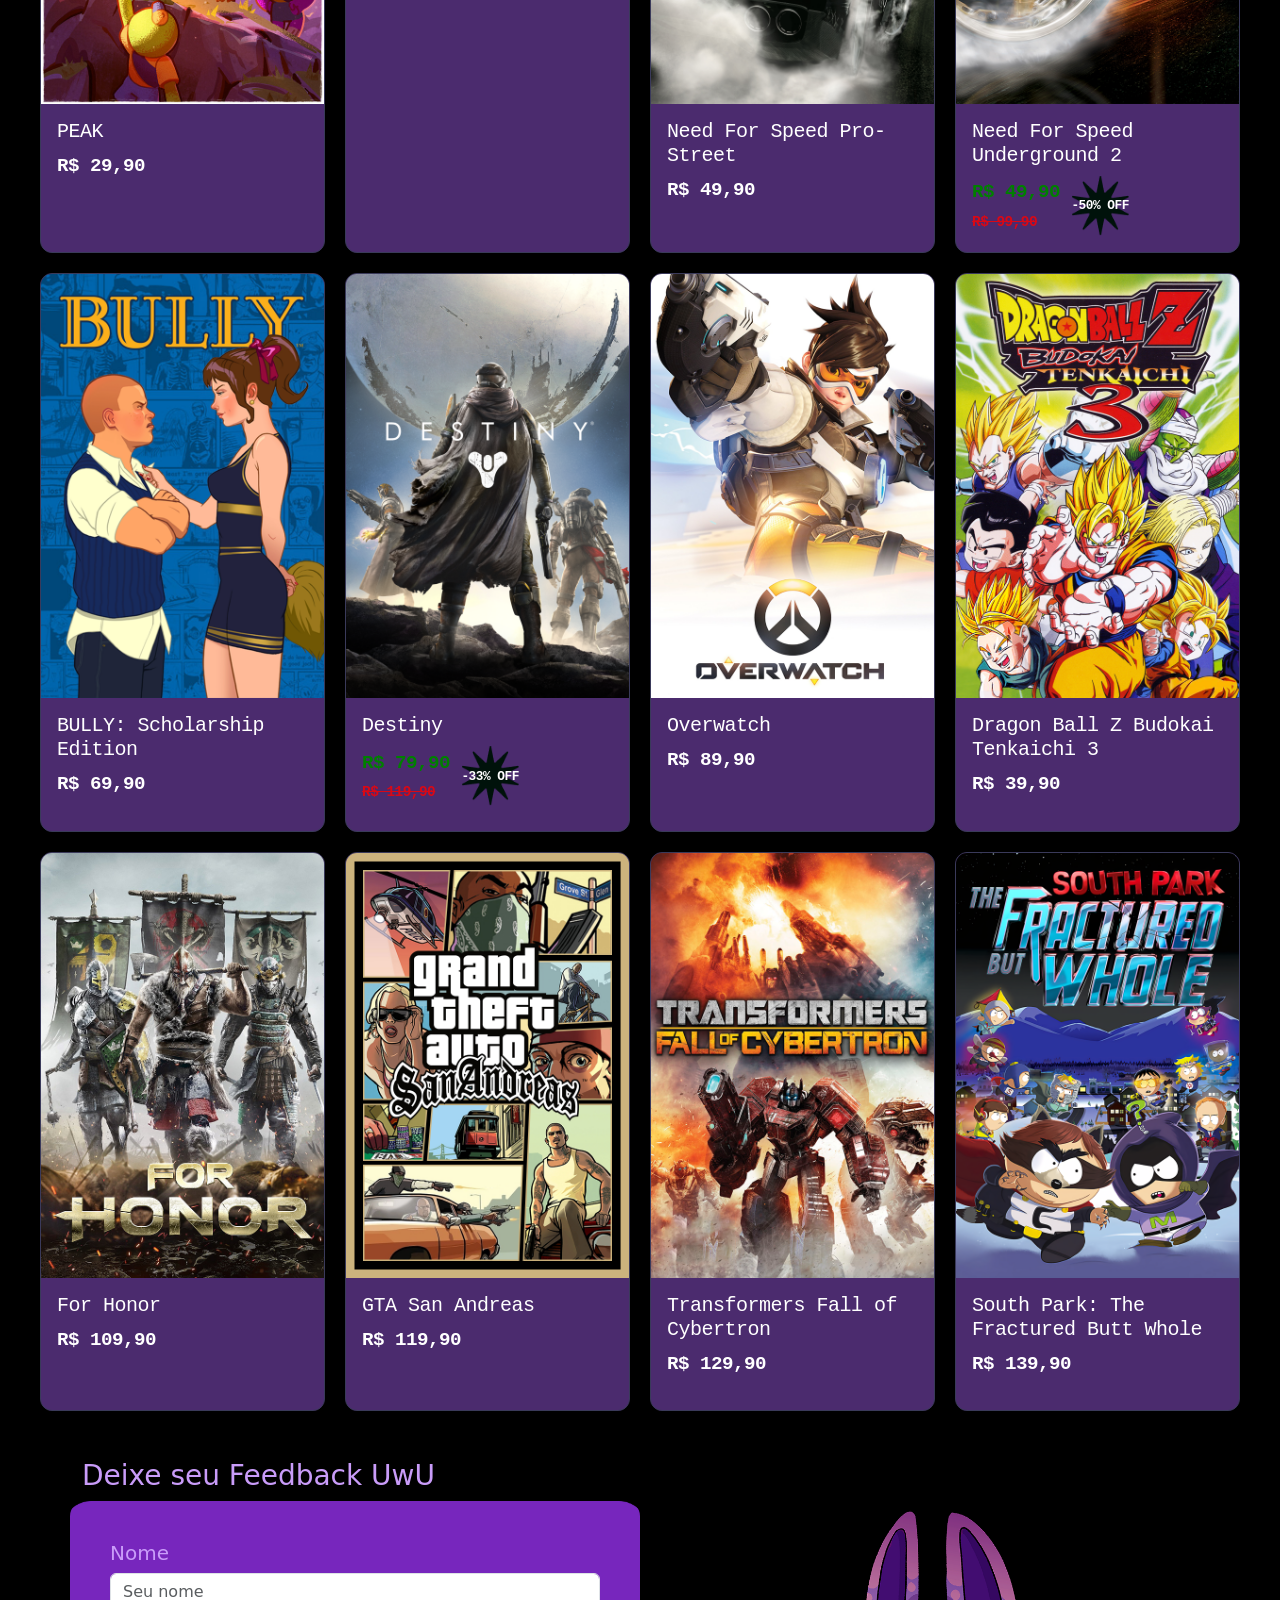
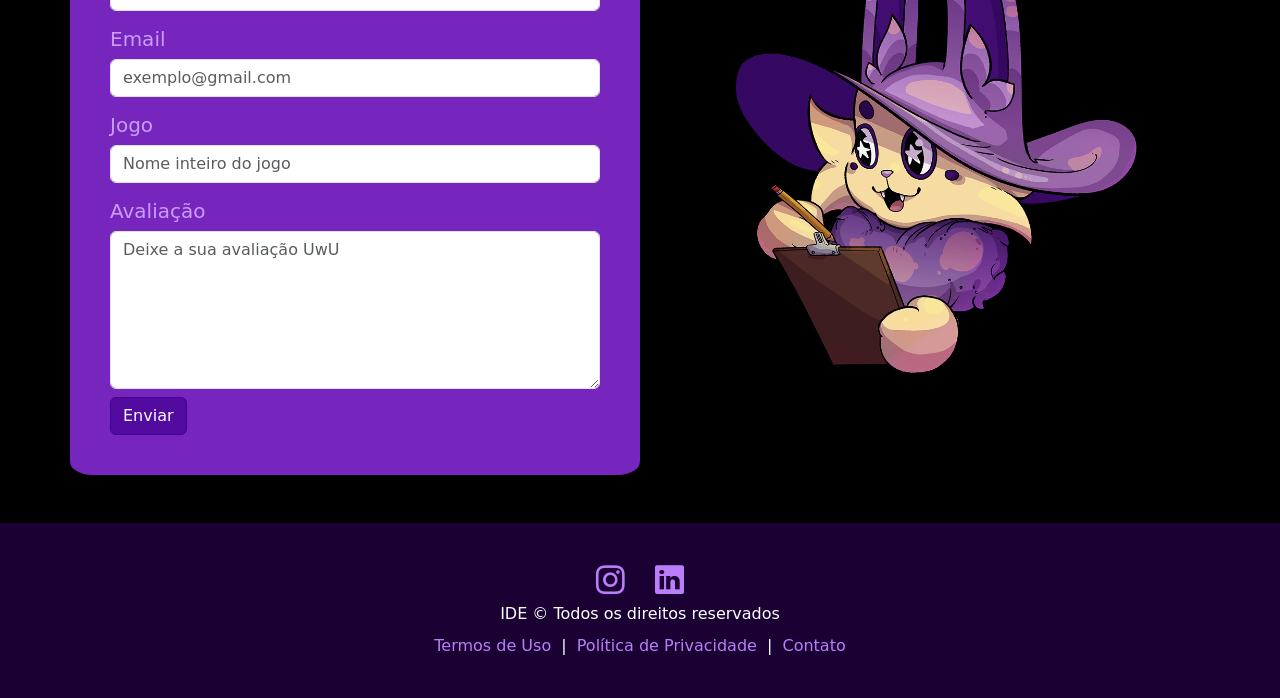
==== commit 11f4653e: "Melhorias responsividade Grid" ====
--- a/index.html
+++ b/index.html
@@ -22,13 +22,6 @@
 </head>
 
 <body class="tema-roxo">
-
-<!-- ================= PROMO ================= -->
-<section id="promo" class="container mt-6">
-  <div class="row align-items-center">
-    <img id="promo-img" class="w-100">
-  </div>
-</section>
 
 
 <!-- ================= HEADER ================= -->
--- a/css/carousel.css
+++ b/css/carousel.css
@@ -74,7 +74,7 @@
 .desconto-badge {
   position: absolute;
   top: 30px;
-  right: 0;
+  right: 20px;
 
   transform: translate(30%, -50%); /* joga metade pra fora */
 
--- a/css/grid.css
+++ b/css/grid.css
@@ -20,17 +20,49 @@
   font-size: 1.2rem;
 }
 
+.preco-container {
+  display: flex;
+  align-items: center;
+  gap: 10px;
+}
+
+/* estrela com imagem */
+.estrela-desconto {
+  background-image: url("../img/star.png");
+  background-size: contain;
+  background-repeat: no-repeat;
+  background-position: center;
+
+  width: 60px;
+  height: 60px;
+
+  display: flex;
+  align-items: center;
+  justify-content: center;
+
+  color: white;
+  font-weight: bold;
+  font-size: 0.8rem;
+
+  text-align: center;
+}
+
+
 .jogo-card {
   justify-content: space-between;
   font-family: 'Roboto Mono', monospace;
   letter-spacing: -0.5px;
   font-weight: bold;
-  background-color: #1e1e2f; /* Fundo escuro sutil */
+  background-color: #4b2b6e; /* Fundo escuro sutil */
   color: #ffffff; /* Texto branco */
   border: 1px solid #3a3a5a; /* Borda levemente visível */
   border-radius: 12px; /* Bordas arredondadas */
   overflow: hidden; 
   transition: transform 0.3s ease, box-shadow 0.3s ease;
+
+  display: flex;
+  flex-direction: column;
+  width: 100%;
 }
 
 /* Efeito Hover (Levitação e brilho) */
@@ -42,8 +74,17 @@
 
 /* Padroniza a altura das imagens nos cards */
 .jogo-card .card-img-top {
-  display: flexbox;
-  height: 400px;
-  object-fit:fill;
+  width: 100%;
+  object-fit: cover;
+
 }
 
+.grid-jogos {
+  display: grid;
+
+  grid-template-columns: repeat(auto-fill, minmax(260px, 1fr));
+  gap: 20px;
+  
+  max-width: 1200px; /* limita a 4 cards */
+  margin: 0 auto;    /* centraliza */
+}
